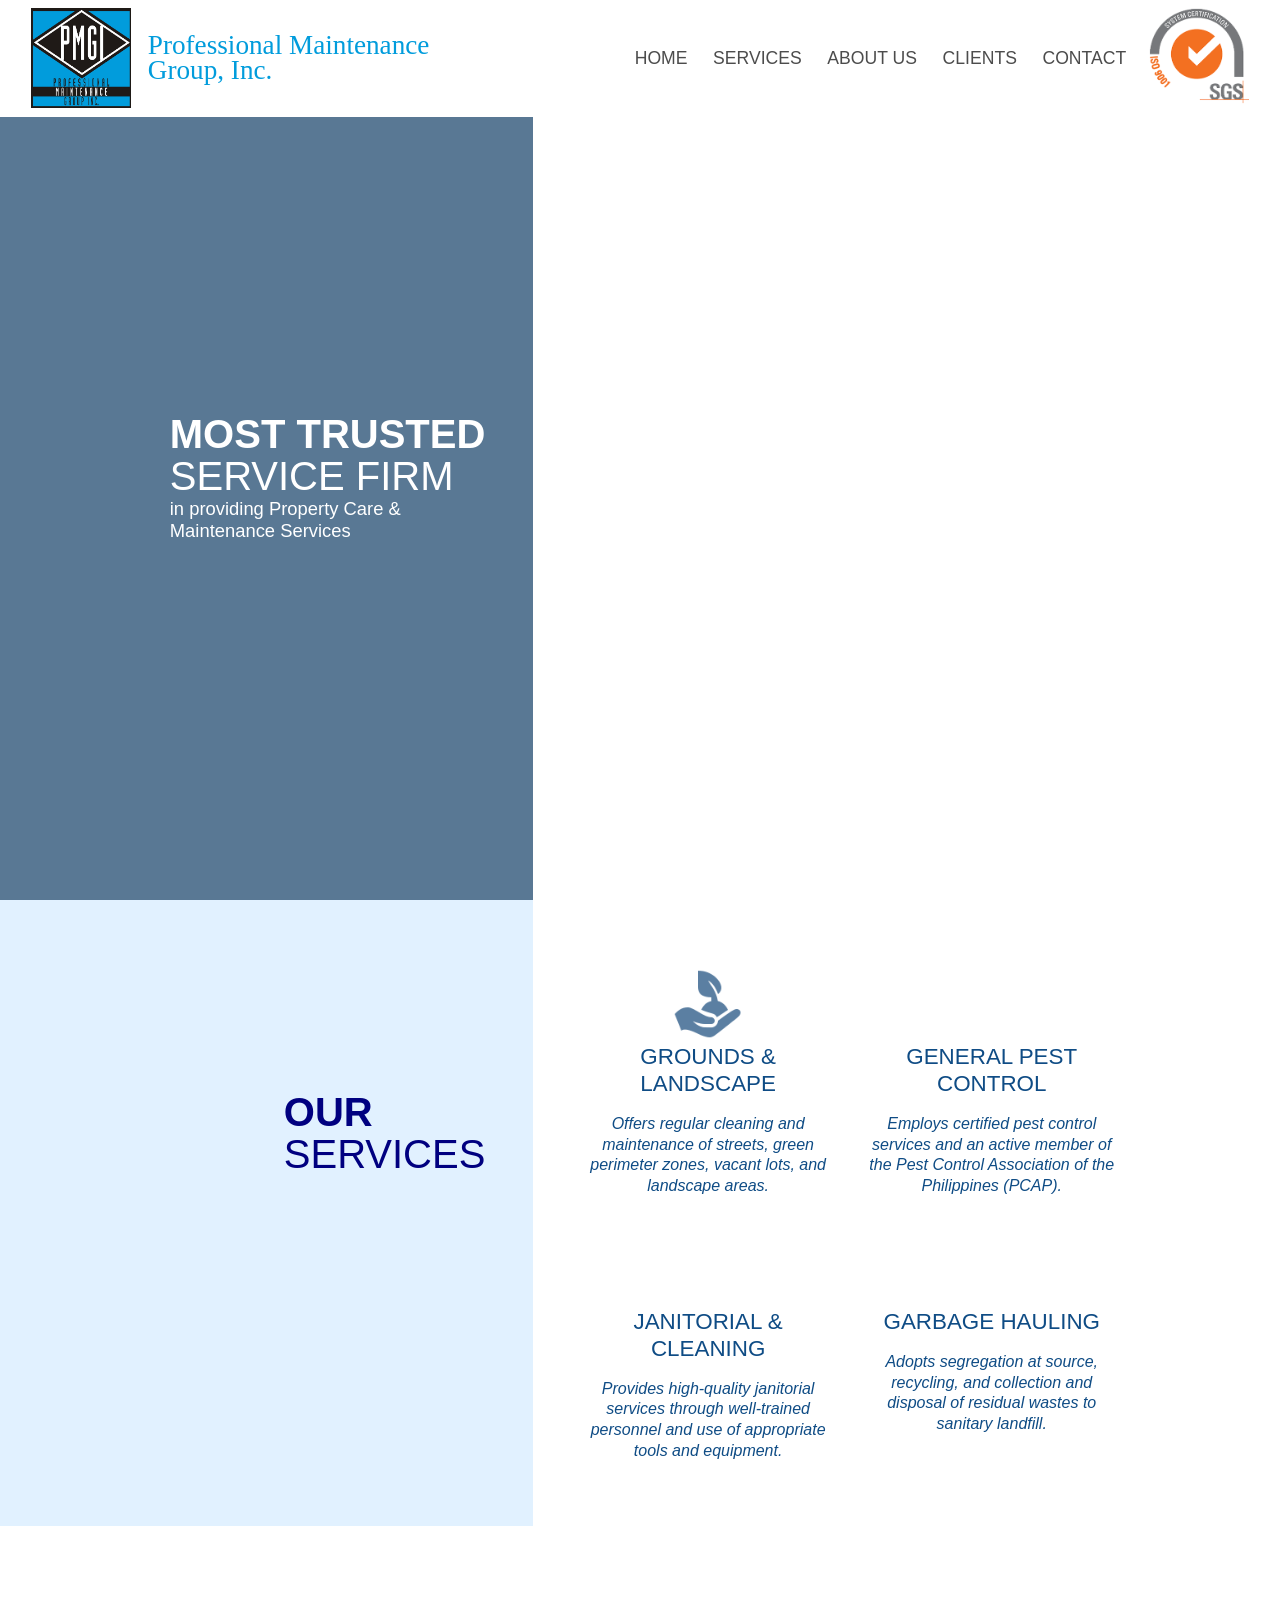
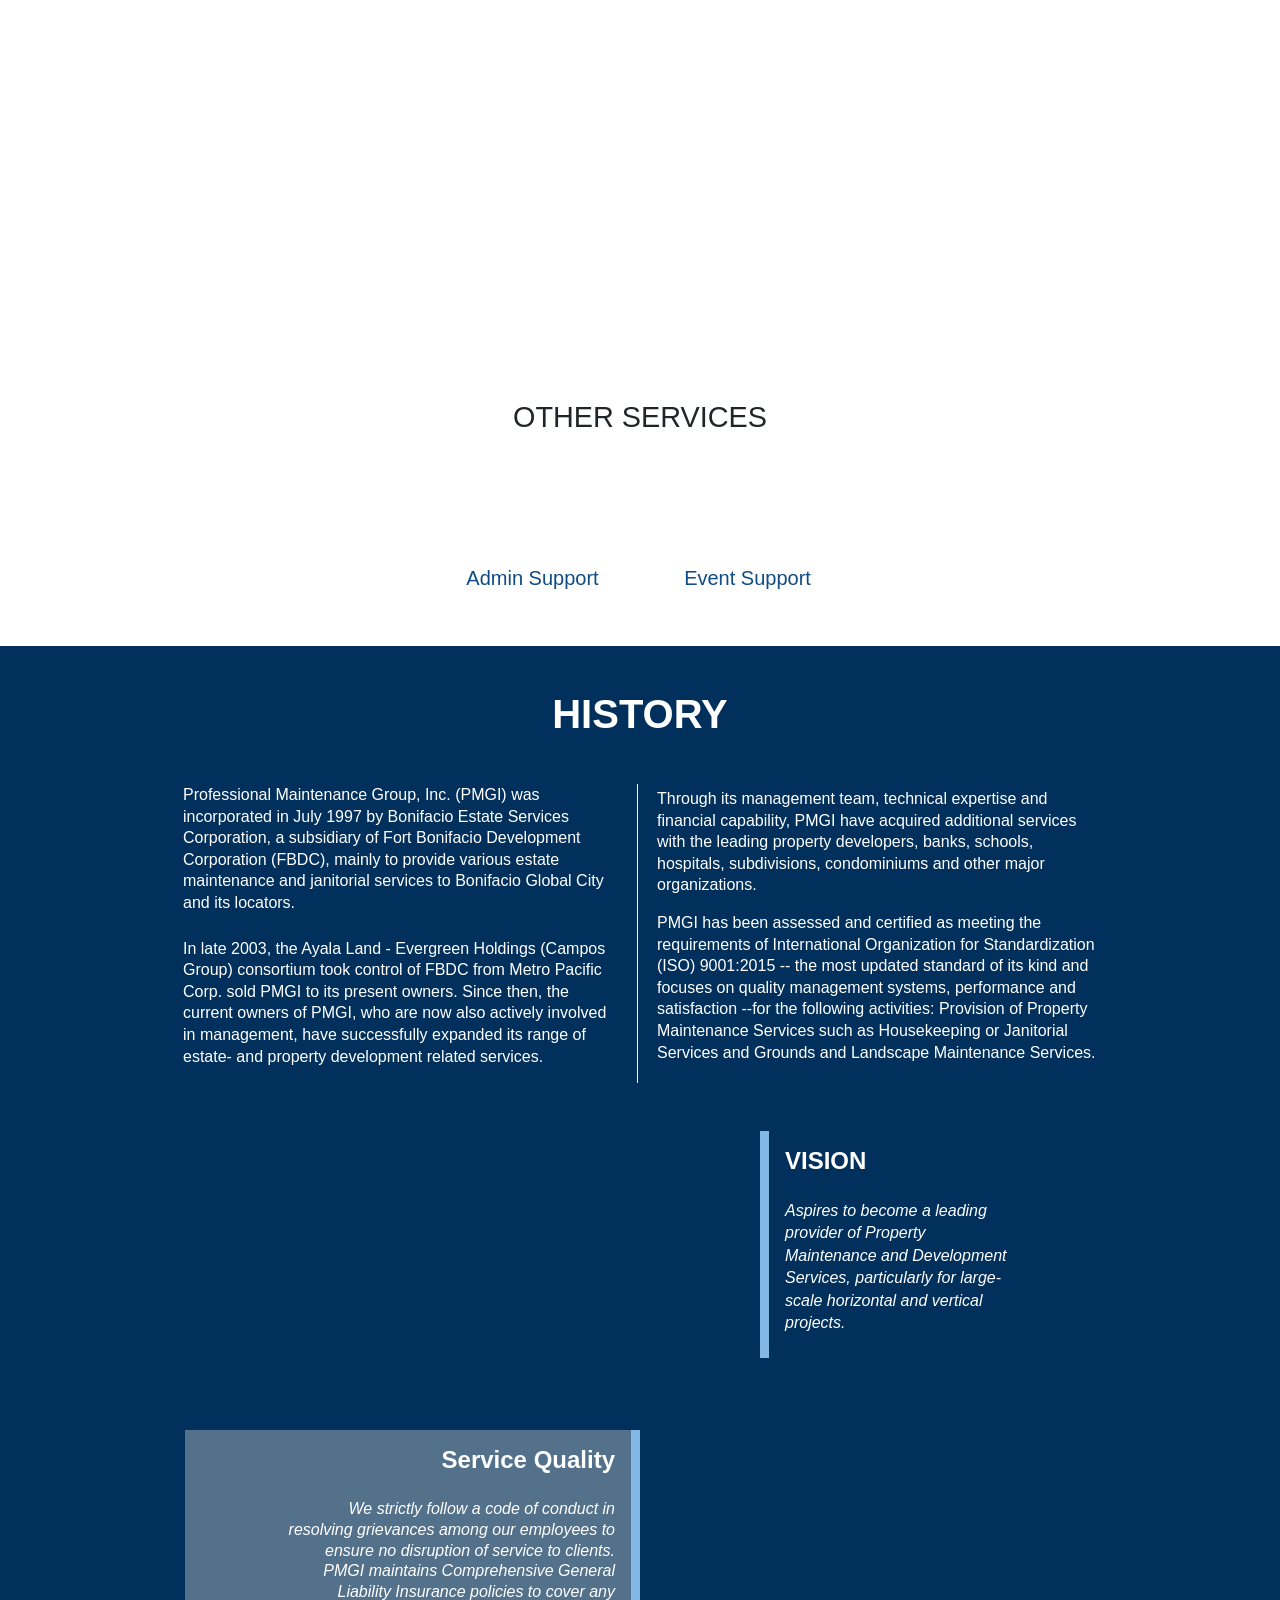
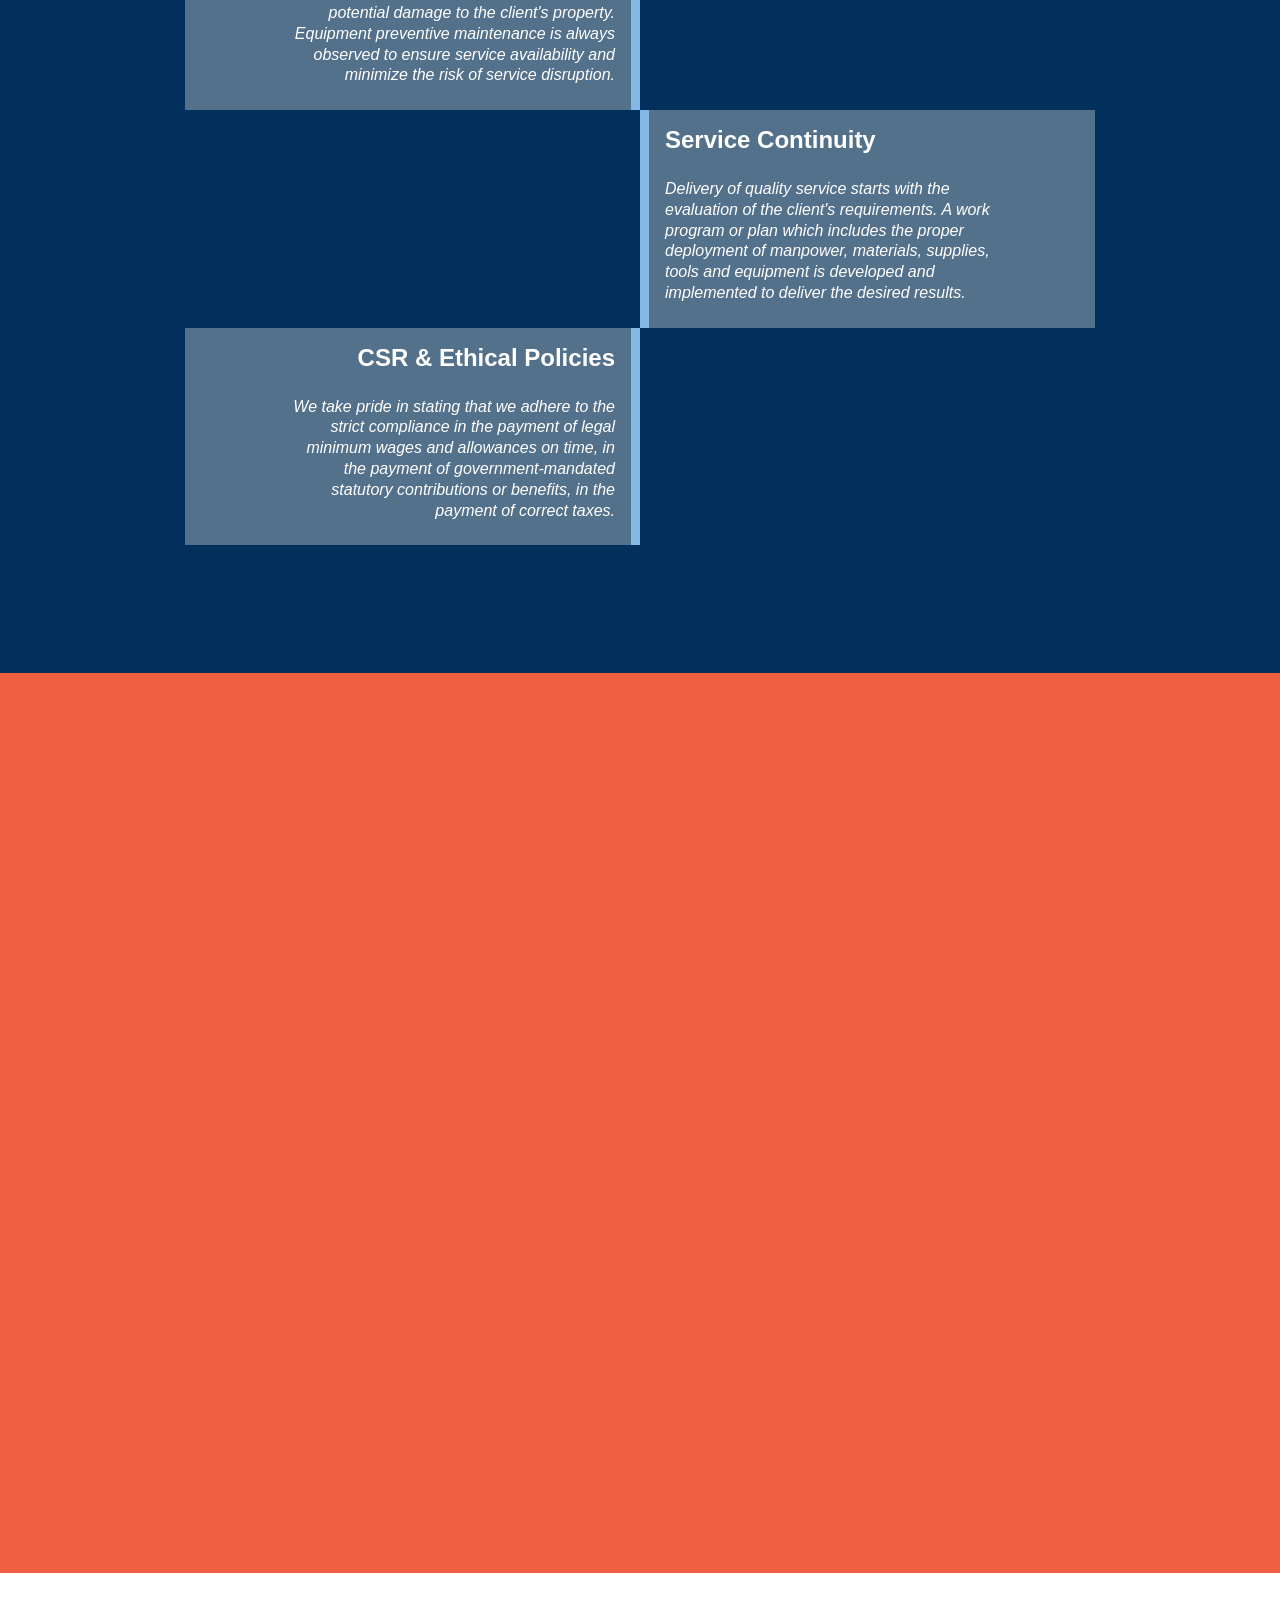
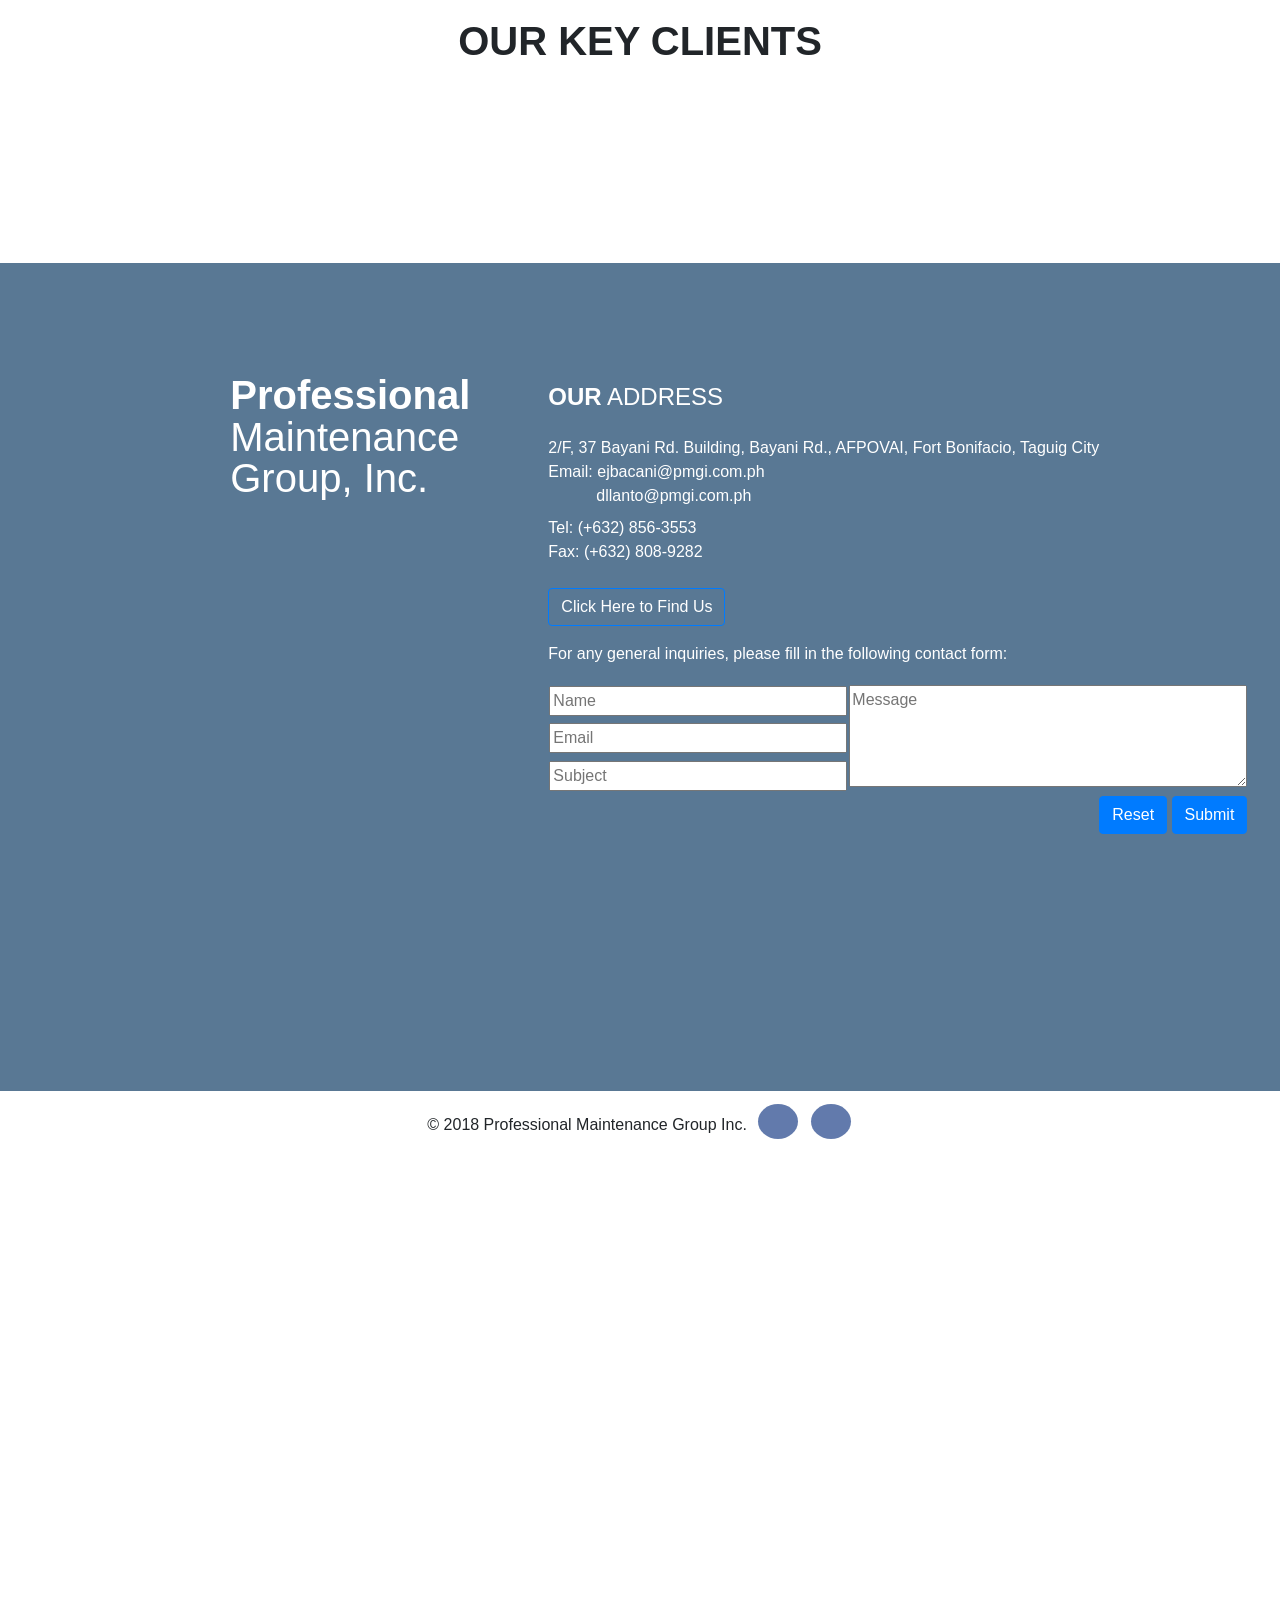
==== public_html/index.html @ 1cd4dd9e "updates" ====
<!DOCTYPE html>
<html lang="en">
<head>
	<meta charset="utf-8">
	<meta name="viewport" content="width=device-width, initial-scale=1, shrink-to-fit=no">
	<meta name="description" content="">
	<meta name="author" content="">
	<title>Professional Maintenance Group, Inc.</title>
	<link href="vendor/bootstrap/css/bootstrap.min.css" rel="stylesheet">
	<link rel="stylesheet" href="https://cdnjs.cloudflare.com/ajax/libs/font-awesome/4.7.0/css/font-awesome.min.css">
	<link href="css/creative.css" rel="stylesheet">
</head>
<body id="home">
	<nav id="mainNav" class="navbar navbar-expand-lg navbar-light fixed-top"> <!-- Navigation -->
		<div class="container">
			<a class="navbar-brand js-scroll-trigger p-0" href="#home">
				<img src="img/pmgi.png" alt="PMGI Logo here">
				<img src="img/sgslogos.png" alt="SGS Logo here" id="sgsPMGILogos">
				<span>Professional Maintenance<br>Group, Inc.</span>
			</a>
			<button class="navbar-toggler navbar-toggler-right" type="button" data-toggle="collapse" data-target="#navbarResponsive" aria-controls="navbarResponsive" aria-expanded="false" aria-label="Toggle navigation"><span class="navbar-toggler-icon"></span></button>
			<div class="collapse navbar-collapse navbar-right" id="navbarResponsive">
				<ul class="navbar-nav ml-auto text-center">
					<li class="nav-item"><a class="nav-link js-scroll-trigger" href="#home">Home</a></li>
					<li class="nav-item"><a class="nav-link js-scroll-trigger" href="#services">Services</a></li>
					<li class="nav-item"><a class="nav-link js-scroll-trigger" href="#about_us">About Us</a></li>
					<li class="nav-item"><a class="nav-link js-scroll-trigger" href="#clients">Clients</a></li>
					<li class="nav-item"><a class="nav-link js-scroll-trigger" href="#contact">Contact</a></li>
				</ul>
				<img src="img/sgslogos.png" alt="SGS Logo here" id="sgsLogo">
			</div>
		</div>
	</nav>

	<header class="masthead"> <!-- Landing Page -->
		<div class="masthead-bg col-lg-5 col-md-5 col-sm-5"></div>
		<div class="container h-100">
			<div class="row h-100">
				<div class="col-lg-5 col-md-5 col-sm-5 px-0 my-auto">
					<div class="masthead-content text-left text-white py-0">
						<div class="px-0 pr-md-5 pr-sm-3 float-right">
							<h1 class="my-0"><strong>MOST TRUSTED</strong></i></h1>
							<h1 class="my-0">SERVICE FIRM</h1>
							<h5 class="my-0">in providing Property Care &</h5>
							<h5 class="my-0">Maintenance Services</h5>
						</div>
					</div>
				</div>
				<div class="col-lg-7 col-md-7 col-sm-7"></div>
			</div>
		</div>
	</header>

	<section id="services" class="p-0">	<!-- Services -->
		<div class="container">
			<div class="row">
				<div class="serviceHeader col-lg-5 col-md-5 col-sm-5 col-xxs-12 px-0">
					<div class="serviceHead h-100 mt-5 pt-5">
						<h1 class="pr-5 mt-5 pt-5"><strong>Our</strong><br>Services</h1>
					</div>
				</div>
				<div class="col-lg-7 col-md-7 col-sm-7 col-xs-12 p-5">
					<div class="row">
						<div class="col-xxl-1 col-lg-5 col-md-6 col-sm-9 text-center">
							<div class="service-box my-3">
								<img class="img-fluid" src="img/services/tree-planting.png" alt="">
								<h5 class="mb-3">Grounds & Landscape</h5>
								<p class="my-0">Offers regular cleaning and maintenance of streets, green perimeter zones, vacant lots, and landscape areas.</p>
							</div>
						</div>
						<div class="col-xxl-1 col-lg-5 col-md-6 col-sm-9 text-center">
							<div class="service-box my-3">
								<img class="img-fluid" src="img/services/insecticide.png" alt="">
								<h5 class="mb-3">General Pest Control</h5>
								<p class="my-0">Employs certified pest control services and an active member of the Pest Control Association of the Philippines (PCAP).</p>
							</div>
						</div>
					</div>
					<div class="row">
						<div class="col-xxl-1 col-lg-5 col-md-6 col-sm-9 text-center">
							<div class="service-box my-3">
								<img class="img-fluid" src="img/services/housekeeping.png" alt="">
								<h5 class="mb-3">Janitorial &amp; Cleaning</h5>
								<p class="my-0">Provides high-quality janitorial services through well-trained personnel and use of appropriate tools and equipment.</p>
							</div>
						</div>
						<div class="col-xxl-1 col-lg-5 col-md-6 col-sm-9 text-center">
							<div class="service-box my-3">
								<img class="img-fluid" src="img/services/garbage-truck-filled.png" alt="">
								<h5 class="mb-3">Garbage Hauling</h5>
								<p class="my-0">Adopts segregation at source, recycling, and collection and disposal of residual wastes to sanitary landfill.</p>
							</div>
						</div>
					</div>
				</div>
			</div>
		</div>
	</section>

	<section id="other_service" class="p-0"> <!-- Carousel / Other Services -->
		<div class="row pt-0 m-0" id="services_slideshow"> <!-- Carousel -->
			<div class="content-carousel">
				<a href="#"><img src="img/services/carousel/Service_Car01.jpg" alt="Service 1"></a>
				<a href="#"><img src="img/services/carousel/Service_Car02.jpg" alt="Service 2"></a>
				<a href="#"><img src="img/services/carousel/Service_Car03.jpg" alt="Service 3"></a>
				<a href="#"><img src="img/services/carousel/Service_Car04.jpg" alt="Service 4"></a>
				<a href="#"><img src="img/services/carousel/Service_Car05.jpg" alt="Service 5"></a>
				<a href="#"><img src="img/services/carousel/Service_Car06.jpg" alt="Service 6"></a>
				<a href="#"><img src="img/services/carousel/Service_Car07.jpg" alt="Service 7"></a>
				<a href="#"><img src="img/services/carousel/Service_Car08.jpg" alt="Service 8"></a>
				<a href="#"><img src="img/services/carousel/Service_Car09.jpg" alt="Service 9"></a>
				<a href="#"><img src="img/services/carousel/Service_Car10.jpg" alt="Service 10"></a>
			</div>
		</div>
		<div class="container-fluid"> <!-- Other Services -->
			<div class="row px-0 my-3">
				<div class="section-subtitle py-1 col-lg-12 text-center">
					<h3 class="p-1 m-0">Other Services</h3>
				</div>
			</div>
			<div class="row pb-5" id="other_services">
				<div class="col-12">
					<div class="row">
 						<div class="mx-auto px-0" id="other_services_entries">
 							<div class="row">
								<div class="other-service-box col-6 px-0 text-center">
									<img class="img-fluid img-back" src="img/services/adminback.png" alt="Admin Support">
									<img class="img-fluid img-main" src="img/services/customer_hex.svg" alt="Admin Support">
									<h5 class="mt-2">Admin Support</h5>
	 							</div>
								<div class="other-service-box col-6 px-0 text-center">
									<img class="img-fluid img-back" src="img/services/eventback.png" alt="Event Support">
									<img class="img-fluid img-main" src="img/services/event_hex.svg" alt="Event Support">
									<h5 class="mt-2">Event Support</h5>
								</div>
 							</div>
						</div>
					</div>
				</div>
			</div>
		</div>
	</section>

	<section id="about_us" class="pt-5"> <!-- About Us -->
		<div class="container">
			<div class="history_head text-center mb-lg-5 mb-md-4">
				<h1><strong>HISTORY</strong></h1>
			</div>

			<div class="row justify-content-center align-items-center">  <!-- History -->
				<div id="about_history_left" class="col-xxl-3 col-mdx-5 pl-md-0 col-sm-12">
					<p>Professional Maintenance Group, Inc. (PMGI)  was incorporated in July 1997 by Bonifacio Estate Services Corporation, a subsidiary of Fort Bonifacio Development Corporation (FBDC), mainly to provide various estate maintenance and janitorial services to Bonifacio Global City and its locators.</p>
					<p class="pt-2">In late 2003, the Ayala Land - Evergreen Holdings (Campos Group) consortium took control of FBDC from Metro Pacific Corp. sold PMGI to its present owners. Since then, the current owners of PMGI, who are now also actively involved in management, have successfully expanded its range of estate- and property development related services.</p>
				</div>
				<div id="about_history_right" class="col-xxl-3 col-mdx-5 pr-md-0 col-sm-12 ml-md-1 ml-sm-0">
					<p>Through its management team, technical expertise and financial capability, PMGI have acquired additional services with the leading property developers, banks, schools, hospitals, subdivisions, condominiums and other major organizations.</p>
					<p>PMGI has been assessed and certified as meeting the requirements of International Organization for Standardization (ISO) 9001:2015 -- the most updated standard of its kind and focuses on quality management systems, performance and satisfaction --for the following activities: Provision of Property Maintenance Services such as Housekeeping or Janitorial Services and Grounds and Landscape Maintenance Services.</p>
				</div>
			</div>

			<div class="row justify-content-center align-items-center no-gutters my-5 mx-md-0 mx-sm-5">  <!-- Vision -->
				<div class="col-xxl-4 text-right">
					<img id="about_vision" class="img-fluid mb-md-3" src="img/history/vision.jpg" alt="PMGI Vision">
				</div>
				<div class="col-xxl-2a col-lg-2">
					<div class="vision-text text-center text-md-left">
						<h4 class="mb-2 py-md-3 py-sm-2"><b>VISION</b></h4>
						<p><i>Aspires to become a leading provider of Property Maintenance and Development Services, particularly for large-scale horizontal and vertical projects.</i></p><br>
					</div>
				</div>
			</div><br>

			<div class="row justify-content-center no-gutters mb-0 mx-md-0 mx-sm-5">  <!-- Service Quality -->
				<div class="col-xxl-3">
					<div class="about_text_bg text-center h-100 project">
						<div class="d-flex h-100">
							<div class="about_service w-100 my-auto text-center text-md-right">
								<h4 class="mb-2 py-md-3 py-sm-2"><b>Service Quality</b></h4>
								<p class="mb-0 ml-lg-5 pl-lg-5 ml-md-2 pl-md-2 mr-md-0 mx-sm-3">We strictly follow a code of conduct in resolving grievances among our employees to ensure no disruption of service to clients. PMGI maintains Comprehensive General Liability Insurance policies to cover any potential damage to the client's property. Equipment preventive maintenance is always observed to ensure service availability and minimize the risk of service disruption.</p><br>
							</div>
						</div>
					</div>
				</div>
				<div id="sq1" class="col-xxl-3">
					<img class="img-fluid" src="img/history/servicequality.jpg" alt="">
				</div>
			</div>

			<div class="row justify-content-center no-gutters mb-0 mx-md-0 mx-sm-5">  <!-- Business Continuity -->
				<div id="bc1" class="col-xxl-3">
					<img class="img-fluid" src="img/history/continuity3.jpg" alt="Business Continuity">
				</div>
				<div class="col-xxl-3">
					<div class="about_text_bg text-center h-100 project">
						<div class="d-flex h-100">
							<div class="about_business w-100 my-auto text-center text-md-left">
								<h4 class="mb-2 py-md-3 py-sm-2"><b>Service Continuity</b></h4>
								<p class="mb-0 mr-lg-5 pr-lg-5 mr-md-2 pr-md-2 ml-md-0 mx-sm-3">Delivery of quality service starts with the evaluation of the client's requirements. A work program or plan which includes the proper deployment of manpower, materials, supplies, tools and equipment is developed and implemented to deliver the desired results.</p><br>
							</div>
						</div>
					</div>
				</div>
				<div id="bc2" class="col-xxl-3 mb-sm-3">
					<img class="img-fluid" src="img/history/continuity3.jpg" alt="Business Continuity">
				</div>
			</div>

			<div class="row justify-content-center no-gutters mb-0 mx-md-0 mx-sm-5">  <!-- CSR and Ethical Policies -->
				<div class="col-xxl-3">
					<div class="about_text_bg text-center h-100 project">
						<div class="d-flex h-100">
							<div class="about_service w-100 my-auto text-center text-md-right">
								<h4 class="mb-2 py-md-3 py-sm-2"><b>CSR & Ethical Policies</b></h4>
								<p class="mb-0 ml-lg-5 pl-lg-5 ml-md-2 pl-md-2 mr-md-0 mx-sm-3">We take pride in stating that we adhere to the strict compliance in the payment of legal minimum wages and allowances on time, in the payment of government-mandated statutory contributions or benefits, in the payment of correct taxes.</p><br>
							</div>
						</div>
					</div>
				</div>
				<div class="col-xxl-3">
					<img class="img-fluid" src="img/history/csr.jpg" alt="">
				</div>
			</div>
		</div>
	</section>

	<section id="about_us_image" class="bg-primary"> <!-- Fixed Work Image -->
		<div class="container">
			<div class="row">
				<div class="col-12 mx-auto text-center">
				</div>
			</div>
		</div>
	</section>

	<section id="clients" class="bg-white pt-5"> <!-- Client Logos -->
		<div class="container">
			<div class="client-head text-center mb-5">
				<h1><strong>OUR KEY CLIENTS</strong></h1>
			</div>
			<div class="row">
				<div class="col-12 mx-auto text-center">
					<img src="img/clients.jpg" alt="Key Clients">
				</div>
			</div>
		</div>
	</section>

	<section id="contact"> <!-- Contact Us / Message -->
		<div class="contact-bg"></div>
		<div class="container h-100">
			<div class="row h-100">
				<div class="contact-title col-lg-5 col-md-5 col-sm-5 col-xxs-1 mt-lg-5 pt-lg-5 mt-md-3 pt-md-3">
					<h1 class="mt-md-3 mt-sm-5 pr-sm-5 mb-0 text-white"><strong>Professional</strong><br>Maintenance <br>Group, Inc.</h1>
				</div>
				<div class="col-lg-7 col-md-7 col-sm-7 mt-lg-5 pt-lg-5 mt-md-3 pt-md-3">
					<div class="contact-address mt-md-3 mt-sm-5 pt-2">
						<h4 class="mb-md-4 mb-sm-2 text-white"><b>OUR</b> ADDRESS</h4>
						<p class="mb-0 text-white">2/F, 37 Bayani Rd. Building, Bayani Rd., AFPOVAI, Fort Bonifacio, Taguig City</p>
						<p class="mb-0 text-white">Email: ejbacani@pmgi.com.ph</p>
						<p class="mb-2 ml-5 text-white">dllanto@pmgi.com.ph</p>
						<p class="mb-0 text-white">Tel:&nbsp;(+632)&nbsp;856-3553</p>
						<p class="mb-4 text-white">Fax:&nbsp;(+632)&nbsp;808-9282</p>
						<button type="button" class="btn btn-outline-primary text-white" data-toggle="modal" data-backdrop="static" data-target="#popMap" data-keyboard="false">Click Here to Find Us</button>
						<p class="mt-3 text-white">For any general inquiries, please fill in the following contact form:</p>
						<form action="mailto:ejbacani@pmgi.com.ph" action="post" enctype="text/plain">
						<table>
							<tr>
								<td style="width: 300px;">
									<input class="w-100" type="text" name="inqName" placeholder="Name" autocomplete="off">
								</td>
								<td rowspan="3" style="width:400px;padding-top:3px;">
									<textarea class="w-100" name="inqMessage" placeholder="Message" rows="4"></textarea>
								</td>
							</tr>
							<tr><td style="width: 300px;"><input class="w-100" type="email" name="inqEmail" placeholder="Email" autocomplete="off"></td></tr>
							<tr><td style="width: 300px;"><input class="w-100" type="text" name="inqSubject" placeholder="Subject" autocomplete="off"></td></tr>
							<tr>
								<td style="width: 300px;text-align: right;" colspan="2">
									<button class="btn btn-primary" type="reset" name="inqSubmit" value="reset">Reset</button>
									<button class="btn btn-primary" type="submit" name="inqSubmit" value="submit">Submit</button>
								</td>
							</tr>
						</table>
						</form>
					</div>
				</div>
			</div>
		</div>
	</section>

	<footer class="text-center">
		<p class="mt-2">&copy;&nbsp;2018 Professional Maintenance Group Inc.&nbsp;&nbsp;<a class="fa fa-facebook" href="https://www.facebook.com/ProfessionalMaintenanceGroupInc/" target="_blank"></a>&nbsp;&nbsp;<a class="fa fa-instagram" href="https://www.instagram.com/pmgi_ph/" target="_blank"></a></p>
	</footer>

	<div class="modal fade" id="popMap" tabindex="-1" role="dialog">
		<div class="modal-dialog modal-dialog-centered">
			<div class="modal-content w-100 h-100">
				<div class="modal-header">
					<h4 class="modal-title">Location Map</h4>
				</div>
				<div class="modal-body p-0">
					<div id="location_map">
						<img src="img/maplocation.png" alt="Location Map">
					</div>
				</div>
				<div class="modal-footer">
					<button type="button" class="btn btn-primary btn-sm" data-dismiss="modal">Close</button>
				</div>
			</div>
		</div>
	</div>

	<script src="vendor/jquery/jquery.min.js"></script>
	<script src="vendor/bootstrap/js/bootstrap.bundle.min.js"></script>
	<script src="vendor/jquery-easing/jquery.easing.min.js"></script>
	<script src="vendor/scrollreveal/scrollreveal.min.js"></script>
	<script src="vendor/magnific-popup/jquery.magnific-popup.min.js"></script>
	<script src="js/jquery.waterwheelCarousel.js"></script>
	<script src="js/creative.js"></script>
  </body>
</html>
---- public_html/css/creative.css ----
body,
html {
	max-width: 100%;
	height: 100vh;
}

body {
	font-family: 'Open Sans', 'Helvetica Neue', Arial, sans-serif;
}

hr {
	max-width: 50px;
	border-width: 3px;
	border-color: #F05F40;
}

hr.light {
	border-color: #fff;
}

.bg-primary {
	background-color: #F05F40 !important;
}

.bg-dark {
	background-color: #212529 !important;
}

.text-faded {
	color: rgba(255, 255, 255, 0.7);
}

section {
	padding: 8rem 0;
}

.fa {
	padding: 5px;
	font-size: 25px;
	width: 40px;
	text-align: center;
	text-decoration: none;
	margin: 5px 2px;
	border-radius: 50%;
	background: #3B5998;
	color: white;
	opacity: 0.8;
	transition: 0.3s;
}

.fa:hover {
	text-decoration: none;
	color: white;
	opacity: 1;
}

.section-heading {
	margin-top: 0;
}

::-moz-selection {
	color: #fff;
	background: #212529;
	text-shadow: none;
}

::selection {
	color: #fff;
	background: #212529;
	text-shadow: none;
}

img::-moz-selection {
	color: #fff;
	background: transparent;
}

img::selection {
	color: #fff;
	background: transparent;
}

img::-moz-selection {
	color: #fff;
	background: transparent;
}

.container {
	max-width:100% !important;
}

#mainNav {
	border-bottom: 1px solid #019cdc;
	background-color: rgba(255, 255, 255, 1);
	font-family: 'Helvetica Neue', Arial, 'Open Sans', sans-serif;
	-webkit-transition: all 0.2s;
	transition: all 0.2s;
}

#mainNav .navbar-brand {
	font-weight: normal;
	font-family: 'Times New Roman', serif;
	color: #019cdc;
}

#mainNav .navbar-brand span {
	vertical-align: middle;
	line-height: 25px;
	display: inline-block;
}

#mainNav .navbar-nav > li.nav-item > a.nav-link,
#mainNav .navbar-nav > li.nav-item > a.nav-link:focus {
	font-size: .9rem;
	text-transform: uppercase;
	color: #212529;
}

#mainNav .navbar-brand:focus, #mainNav .navbar-brand:hover, 
#mainNav .navbar-nav > li.nav-item > a.nav-link:hover,
#mainNav .navbar-nav > li.nav-item > a.nav-link:focus:hover {
	color: #0368ff;
}

#mainNav .navbar-nav > li.nav-item > a.nav-link.active,
#mainNav .navbar-nav > li.nav-item > a.nav-link:focus.active {
	color: #0368ff !important;
	background-color: transparent;
}

#mainNav .navbar-nav > li.nav-item > a.nav-link.active:hover,
#mainNav .navbar-nav > li.nav-item > a.nav-link:focus.active:hover {
	background-color: transparent;
}

header.masthead {
	height: 100vh;
	padding-top: 0;
	padding-bottom: 0;
	padding-top: 10rem;
	padding-bottom: calc(10rem - 56px);
	background-image: url("../img/header.jpg");
	background-position: center center;
	background-size: cover;
}

header.masthead hr {
	margin-top: 30px;
	margin-bottom: 30px;
}

header.masthead h1 {
	font-size: 2rem;
}

header.masthead p {
	font-weight: 300;
}

header.masthead .masthead-bg {
	position: absolute;
	bottom: 0;
	right: 0;
	left: 0;
	width: 100%;
	background-color: rgba(0, 48, 91, 0.65);
}

.content {
	position: absolute;
	margin: auto;
	width: 250px;
	left: 300px;
	perspective: 1000px;
	padding-top: 50px;
}

#services h5 {
	text-transform: uppercase;
	font-family: Helvetica, Arial, sans-serif;
}

#services p {
	font-family: Arial, sans-serif;
	font-style: italic;
}

.serviceHeader {
	background-color: rgba(104, 184, 255, 0.2);
}

.serviceHead {
	color: Navy;
	text-transform: uppercase;
}

.content-carousel {
	width: 100vw;
	height: 450px;
	clear: both;
	overflow: hidden;
	background: #FFF;
}

.section-title {
	background-color: rgba(166, 206, 255, 0.4);
}

.service-box, .other-service-box h5 {
	color: #0f4c85;
}

.service-box:hover {
	background: rgba(104, 184, 255, 0.2);
	transform: scale(1.1);
	border-radius: 5px;
	transition: background 0.1s, transform 0.3s ease-in;
}

.other-service-box .img-back {
	position: absolute;
	left: 0;
	top: 0;
	visibility: hidden;
	opacity: 0;
	-webkit-transition: visibility 0s, opacity 0.5s ease-in-out;
	transition: visibility 0s, opacity 0.5s ease-in-out;
}

.other-service-box .img-main {
	position: relative;
	color: #0f4c85;
	visibility: visible;
	opacity: 1;
	-webkit-transition: visibility 0s, opacity 0.5s ease-in-out;
	transition: visibility 0s, opacity 0.5s ease-in-out;
}

.other-service-box:hover {
	border: 2px solid #0f4c85;
	border-radius: 5px;
}

.other-service-box:hover .img-back {
	visibility: visible;
	opacity: 1;
}

.other-service-box:hover .img-main {
	visibility: hidden;
	opacity: 0;
}

.other-service-box:hover h5 {
	position: relative;
	color: White;
	text-shadow: -1px -1px 0 #000, 1px -1px 0 #000, -1px 1px 0 #000, 1px 1px 0 #000;
	top: -30px;
}

#about_us {
	background-color: rgba(0, 48, 91, 1);
	color: #fff;
}

#about_history_left {
	border-right: 1px solid #fff;
}

.about_text_bg {
	background-color: rgba(211, 211, 211, 0.4)
}

#about_us_image {
	background: url("../img/history/centerisland.jpg") no-repeat center center fixed;
	display: table;
	height: 100%;
	width: 100%;
	position: relative;
	background-size: cover;
}

#contact {
	background-image: url("../img/contact1back.png");
	background-position: center center;
	background-size: cover;
	height: calc(100vh - 72px);
	min-height: 550px;
	padding: 0;
	position: relative;
}

.contact-bg {
	position: absolute;
	top: 0;
	bottom: 0;
	right: 0;
	left: 0;
	height: calc(100vh - 72px);
	min-height: 550px;
	background-color: rgba(0, 48, 91, 0.65);
}

.modal-dialog {
	max-width: calc(100vw - 10%);
	max-height: calc(100vh - 40%);
}

.modal-header, .modal-footer {
	padding: 5px 16px;
}

.modal-body {
	max-height: calc(100% - 140px);
}

#location_map img {
	width: 100%;
	min-height: 100%;
}

.text-primary {
	color: #F05F40 !important;
}

.about_service p, .about_business p {
	font-style: italic;
}

#bc2 {
	display: none;
}

@media (max-width: 575px) {
	#mainNav .navbar-brand {
		font-size: 1.1rem;
	} 
	.serviceHead h1, header.masthead .masthead-content h1,
	.history_head h1, #clients h1, .contact-title h1 {
		font-size: 1.4rem;
	}
	.section-subtitle h3 {
		font-size: 1.2rem;
	}
	.serviceHead h1 {
		padding: 20px !important;
		margin: 0 auto !important;
		text-align: center;
	}
	#mainNav .navbar-brand span {
		line-height: 19px;
	}
	header.masthead .masthead-content h5 {
		font-size: 0.9rem;
	}
	header.masthead .masthead-bg {
		top: 77px;
		height: calc(100vh - 77px);
	}
	#mainNav .navbar-brand img {
		width: 60px;
		height: 60px;
	}
	#clients img {
		width: 95%;
	}
	#sgsPMGILogos {
		display: inline;
	}
	#sgsLogo {
		display: none;
	}
	.navbar-toggler {
		line-height: 0.8;
		font-size: 0.9rem;
		padding: 0.25rem 0.40rem;
	}
	.col-sm-5 {
		flex: 0 0 65%;
		max-width: 65%;
	}
	.col-xxs-1 {
		flex: 0 0 100%;
		max-width: 100%;
		height: 50px;
	}
	.col-xxs-12 {
		flex: 0 0 100%;
		max-width: 100%;
	}
	.pr-sm-3 {
		padding-right: 1.2rem !important;
	}
	.serviceHead {
		padding: 0 !important;
		margin: 0 !important;
	}
	.service-box {
		flex: 0 0 65%;
		max-width: 65%;
		margin: 15px auto !important;
	}
	.service-box img {
		width: 35%;
	}
	.service-box h5 {
		font-size: 1rem;
	}
	.service-box p {
		font-size: 0.8rem;
	}
	.content-carousel {
		height: 200px;
		margin: 10px;
	}
	.content-carousel img {
		width: 250px;
		height: 150px;
	}
	.other-service-box .img-main {
		height: 60px;
		width: 60px;
	}
	.other-service-box .img-back {
		height: 93px;
		width: 190px;
	}
	.other-service-box h5 {
		font-size: 0.9rem;
	}
	#other_services_entries {
		min-width: 350px;
	}
	.history_head h1 {
		margin-bottom: 2rem;
	}
	.vision-text {
		border: 1px solid rgba(131, 183, 230, 1);
	}
	.about_business h4,
	.vision-text h4, .about_service h4 {
		font-size: 1.1rem;
		padding: 0.5rem;
		background: #019cdc;
	}
	.about_business p,
	.about_service p,
	.vision-text p {
		margin: 0 30px;
		font-size: 0.9rem;
		line-height: 18px;
	}
	#about_history_left p, #about_history_right p{
		font-size: 0.85rem;
	}
	#sq1 img {
		margin-bottom: 1rem;
	}
	#bc2 {
		display: block;
		margin-bottom: 1rem;
	}
	#bc1 {
		display: none;
	}
	.contact-title h1 {
		padding-top: 2rem;
		text-align: center;
	}
	.contact-address h4 {
		font-size: 1.1rem;
		margin-top: 4rem;
	}
	.contact-address p {
		font-size: 0.9rem;
		line-height: 1.1rem;
	}
	.contact-address input,
	.contact-address textarea {
		font-size: 0.8rem;
		padding: 2px;
	}
	.contact-address button {
		padding: .25rem .5rem;
		font-size: .875rem;
		line-height: 1.5;
		border-radius: .2rem;
	}
	footer p {
		font-size: 0.8rem;
		margin-bottom: 0.5rem;
	}
	.fa {
		font-size: 0.8rem;
		width: 1.5rem;
	}
}

@media (min-width: 576px) {
	#mainNav .navbar-brand, .serviceHead h1, .client-head h1,
	#about_us h1, header.masthead .masthead-content h1, .contact-title h1 {
		font-size: 1.6rem;
	}
	#mainNav .navbar-brand img {
		width: 90px;
		height: 80px;
	}
	header.masthead .masthead-bg {
		top: 97px;
		height: calc(100vh - 97px);
	}
	header.masthead .masthead-content h5 {
		font-size: 0.9rem;
	}
	.service-box h5 {
		font-size: 1.1rem;
	}
	.service-box p {
		font-size: 0.9rem;
		line-height: 1.1rem;
	}
	.section-subtitle h3 {
		font-size: 1.2em;
	}
	.serviceHead h1, .contact-title h1 {
		float: right;
	}
	.service-box img {
		height: 80px;
	}
	.other-service-box .img-main {
		height: 70px;
		width: 70px;
	}
	.other-service-box .img-back {
		height: 115px;
		width: 215px;
	}
	.other-service-box h5 {
		font-size: 0.9rem;
	}
	.content-carousel img {
		width: 350px;
		height: 250px;
	}
	#other_services_entries {
		min-width: 400px;
	}
	.history_head h1 {
		margin-bottom: 3rem;
	}
	.vision-text {
		border: 1px solid rgba(131, 183, 230, 1);
	}
	.vision-text p {
		margin: 0 40px;
		font-size: 1rem;
		line-height: 1.4rem;
	}
	.vision-text h4, .about_service h4,
	.about_business h4 {
		font-size: 1.2rem;
		background: #019cdc;
	}
	.about_service p,
	.about_business p {
		line-height: 1.3rem;
	}
	#bc2 {
		display: block;
	}
	#bc1 {
		display: none;
	}
/*	.contact-title h1 {
		padding-top: 2rem;
		text-align: center;
	}*/
}

@media (min-width: 768px) {
	#mainNav .navbar-brand{
		font-size: 1.7rem;
	}
	#mainNav .navbar-brand img {
		width: 90px;
		height: 80px;
	}
	#sgsPMGILogos {
		display: inline;
	}
	#sgsLogo {
		display: none;
	}
	header.masthead .masthead-bg {
		top: 97px;
		height: calc(100vh - 97px);
	}
	header.masthead .masthead-content h1, 
	.serviceHead h1, #about_us h1, #clients h1 {
		font-size: 1.9rem;
	}
	.contact-title h1 {
		font-size: 1.9rem;
		text-align: left;
		padding-top: 0;
	}
	header.masthead .masthead-content h5 {
		font-size: 1.15rem;
	}
	#services p {
		font-size: 14px;
		line-height: 1.2em;
	}
	#services h5 {
		font-size: 1.1em;
		line-height: 1.2em;
	}
	.section-subtitle h3 {
		font-size: 1.4em;
	}
	.other-service-box .img-main {
		height: 80px;
		width: 80px;
	}
	.other-service-box .img-back {
		height: 115px;
		width: 215px;
	}
	.other-service-box h5 {
		font-size: 1.1rem;
	}
	.col-xxl-4 {
		flex: 0 0 450px;
		max-width: 450px;
	}
	.col-xxl-2a {
		flex: 0 0 200px;
		max-width: 200px;
	}
	#mainNav {
		border-color: transparent;
	}
	#mainNav .navbar-brand:focus, #mainNav .navbar-brand:hover {
		color: #0368ff;
	}
	#mainNav .navbar-nav > li.nav-item > a.nav-link {
		padding: 0.5rem 0.8rem;
	}
	#mainNav .navbar-nav > li.nav-item > a.nav-link,
	#mainNav .navbar-nav > li.nav-item > a.nav-link:focus {
		color: rgba(0, 0, 0, 0.7);
	}
	#mainNav .navbar-nav > li.nav-item > a.nav-link:hover,
	#mainNav .navbar-nav > li.nav-item > a.nav-link:focus:hover {
		color: #0368ff;
	}
	#mainNav.navbar-shrink {
		border-bottom: 1px solid #019cdc;
		background-color: #fff;
	}
	#mainNav.navbar-shrink .navbar-nav > li.nav-item > a.nav-link,
	#mainNav.navbar-shrink .navbar-nav > li.nav-item > a.nav-link:focus {
		color: #212529;
	}
	#mainNav.navbar-shrink .navbar-nav > li.nav-item > a.nav-link:hover,
	#mainNav.navbar-shrink .navbar-nav > li.nav-item > a.nav-link:focus:hover {
		color: #0368ff;
	}
	.col-mdx-5 {
		flex: 0 0 45%;
		max-width: 45%;
	}
	.vision-text {
		padding: 0 0 0 1rem;
		border-left: 0.6rem solid rgba(131, 183, 230, 1);
		border-top: none;
		border-bottom: none;
		border-right: none;
	}
	.vision-text h4, .about_service h4,
	.about_business h4 {
		font-size: 1.5rem;
	}
	.vision-text p {
		margin: 0;
	}
	.col-xxl-3 {
		flex: 0 0 360px;
		max-width: 360px;
	}

	.vision-text h4, .about_service h4,
	.about_business h4 {
		background: transparent;
	}
	/*look at this*/
	.about_service {
		padding-right: 1rem;
		border-right: .6rem solid rgba(131, 183, 230, 1);
	}

	.about_business {
		padding-left: 1rem;
		border-left: .6rem solid rgba(131, 183, 230, 1);
	}

	.about_service p, .about_business p {
		font-size: 14px;
	}
	#about_history_left p, #about_history_right p {
		font-size: 0.9rem;
		line-height: 1.2rem;
	}
	#bc2 {
		display: none;
	}
	#bc1 {
		display: block;
	}
}

@media (min-width: 992px) {
	#mainNav .navbar-brand img, #navbarResponsive img {
		width: 110px;
		height: 100px;
	}
	#mainNav .navbar-brand img {
		padding-right: 10px; 
	}
	#navbarResponsive img {
		padding-left: 10px; 
	}
	#sgsPMGILogos {
		display: none;
	}
	#sgsLogo {
		display: inline;
	}
	header.masthead .masthead-bg {
		top: 117px;
		height: calc(100vh - 117px);
	}
	header.masthead .masthead-content h1, .contact-title h1, 
	#services .serviceHead h1, #about_us h1, #clients h1 {
		font-size: 2rem;
	}
	#services p {
		font-size: 16px;
		line-height: 1.3em;
	}
	#services h5 {
		font-size: 1.4em;
		line-height: 1.2em;
	}
	.col-xxl-3 {
		flex: 0 0 455px;
		max-width: 455px;
	}
	.col-xxl-4 {
		flex: 0 0 500px;
		max-width: 500px;
	}
	.section-subtitle h3 {
		text-transform: uppercase;
		font-size: 1.8em;
	}
	.other-service-box .img-main {
		height: 100px;
		width: 100px;
	}
	.other-service-box h5 {
		font-size: 1.25rem;
	}
	.content-carousel img {
		width: 500px;
		height: 350px;
	}
	.about_service p, .about_business p {
		font-size: 1rem;
	}
	#about_history_left p, #about_history_right p{
		font-size: 1rem;
		line-height: 1.35rem;
	}
}

@media (min-width: 1200px) {
	#mainNav .navbar-nav > li.nav-item > a.nav-link,
	#mainNav .navbar-nav > li.nav-item > a.nav-link:focus {
		font-size: 1.1rem;
	}

	header.masthead .masthead-content h1, .contact-title h1, 
	#services .serviceHead h1, #about_us h1, #clients h1 {
		font-size: 2.5rem;
		line-height: 2.6rem;
	}

	.col-xxl-2 {
		flex: 0 0 25%;
		max-width: 25%;
	}
	.col-xxl-2a {
		flex: 0 0 260px;
		max-width: 260px;
	}
}

@media (min-width: 1300px) {
	.col-xxl-1 {
		flex: 0 0 300px;
		max-width: 300px;
	}
	.col-xxl-2 {
		flex: 0 0 16.67%;
		max-width: 16.67%;
	}
	.col-xxl-3 {
		flex: 0 0 475px;
		max-width: 475px;
	}
	.col-xxl-4 {
		flex: 0 0 600px;
		max-width: 600px;
	}
}
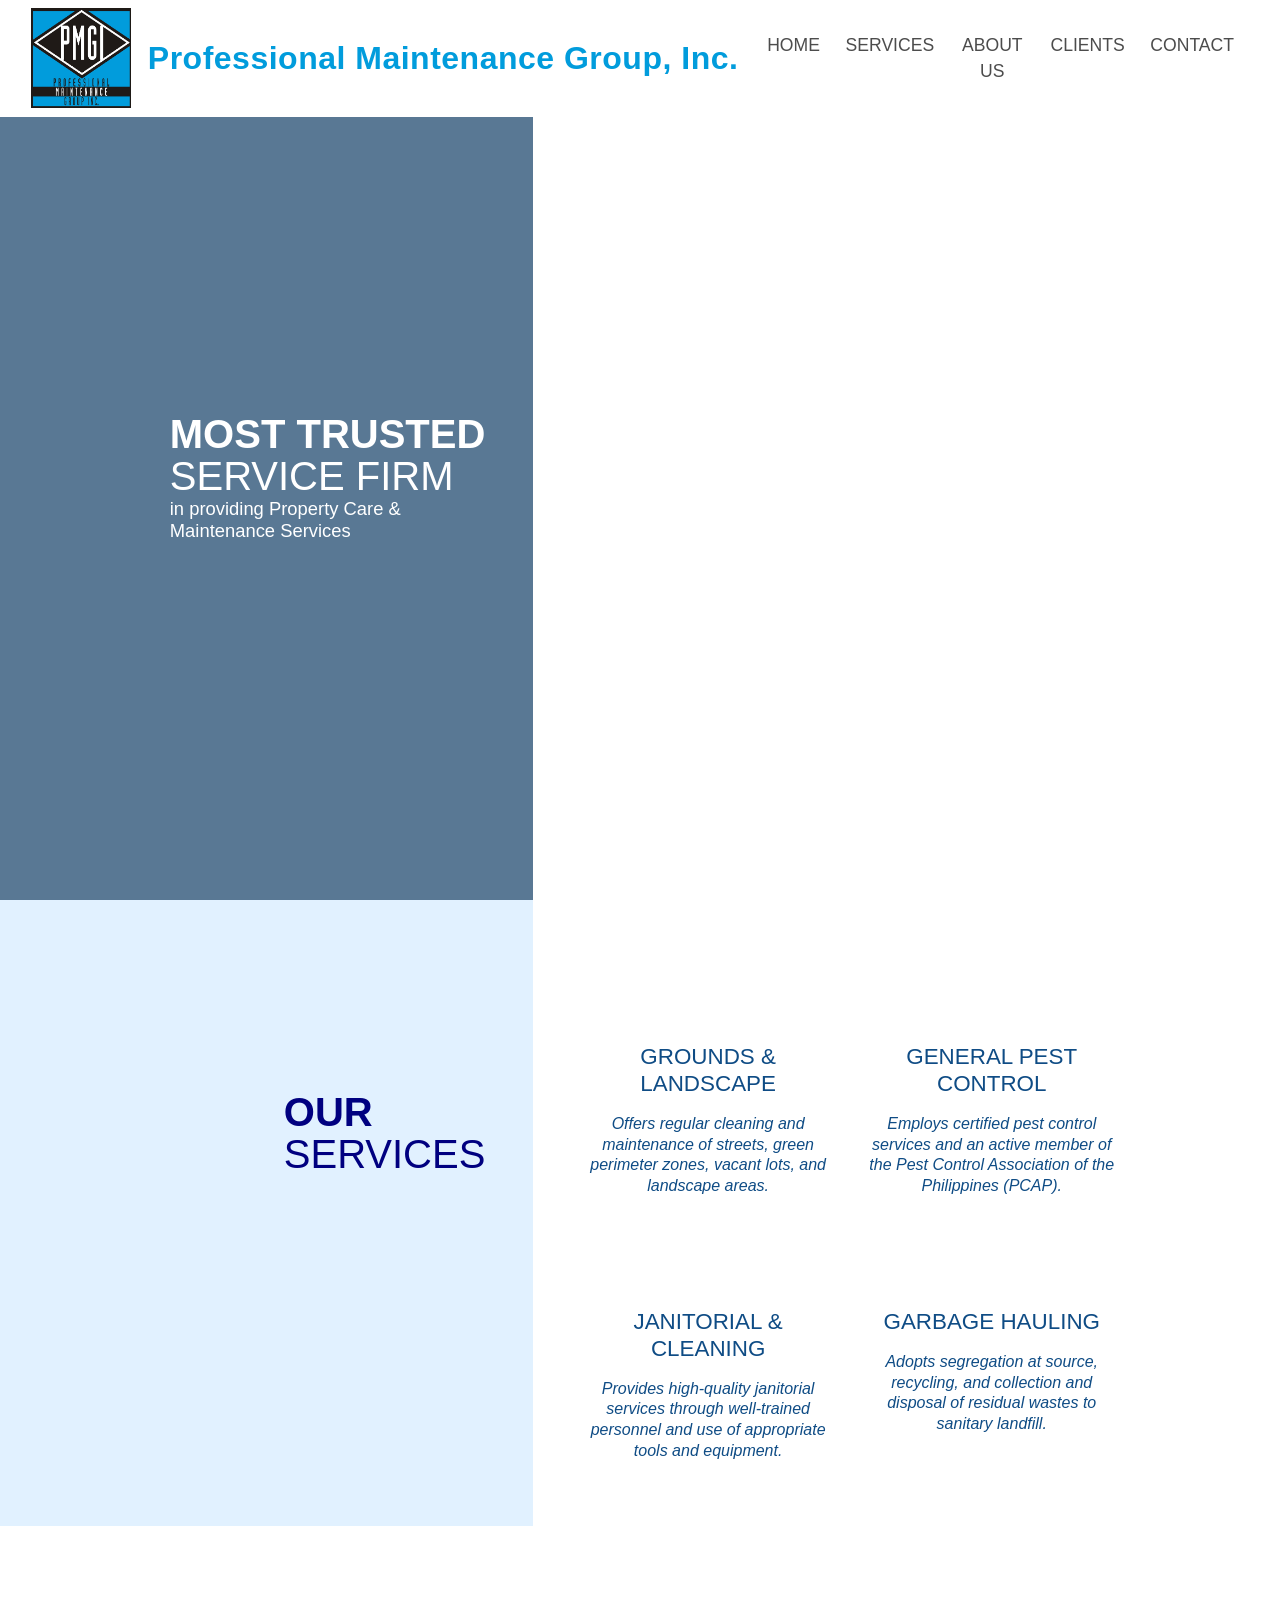
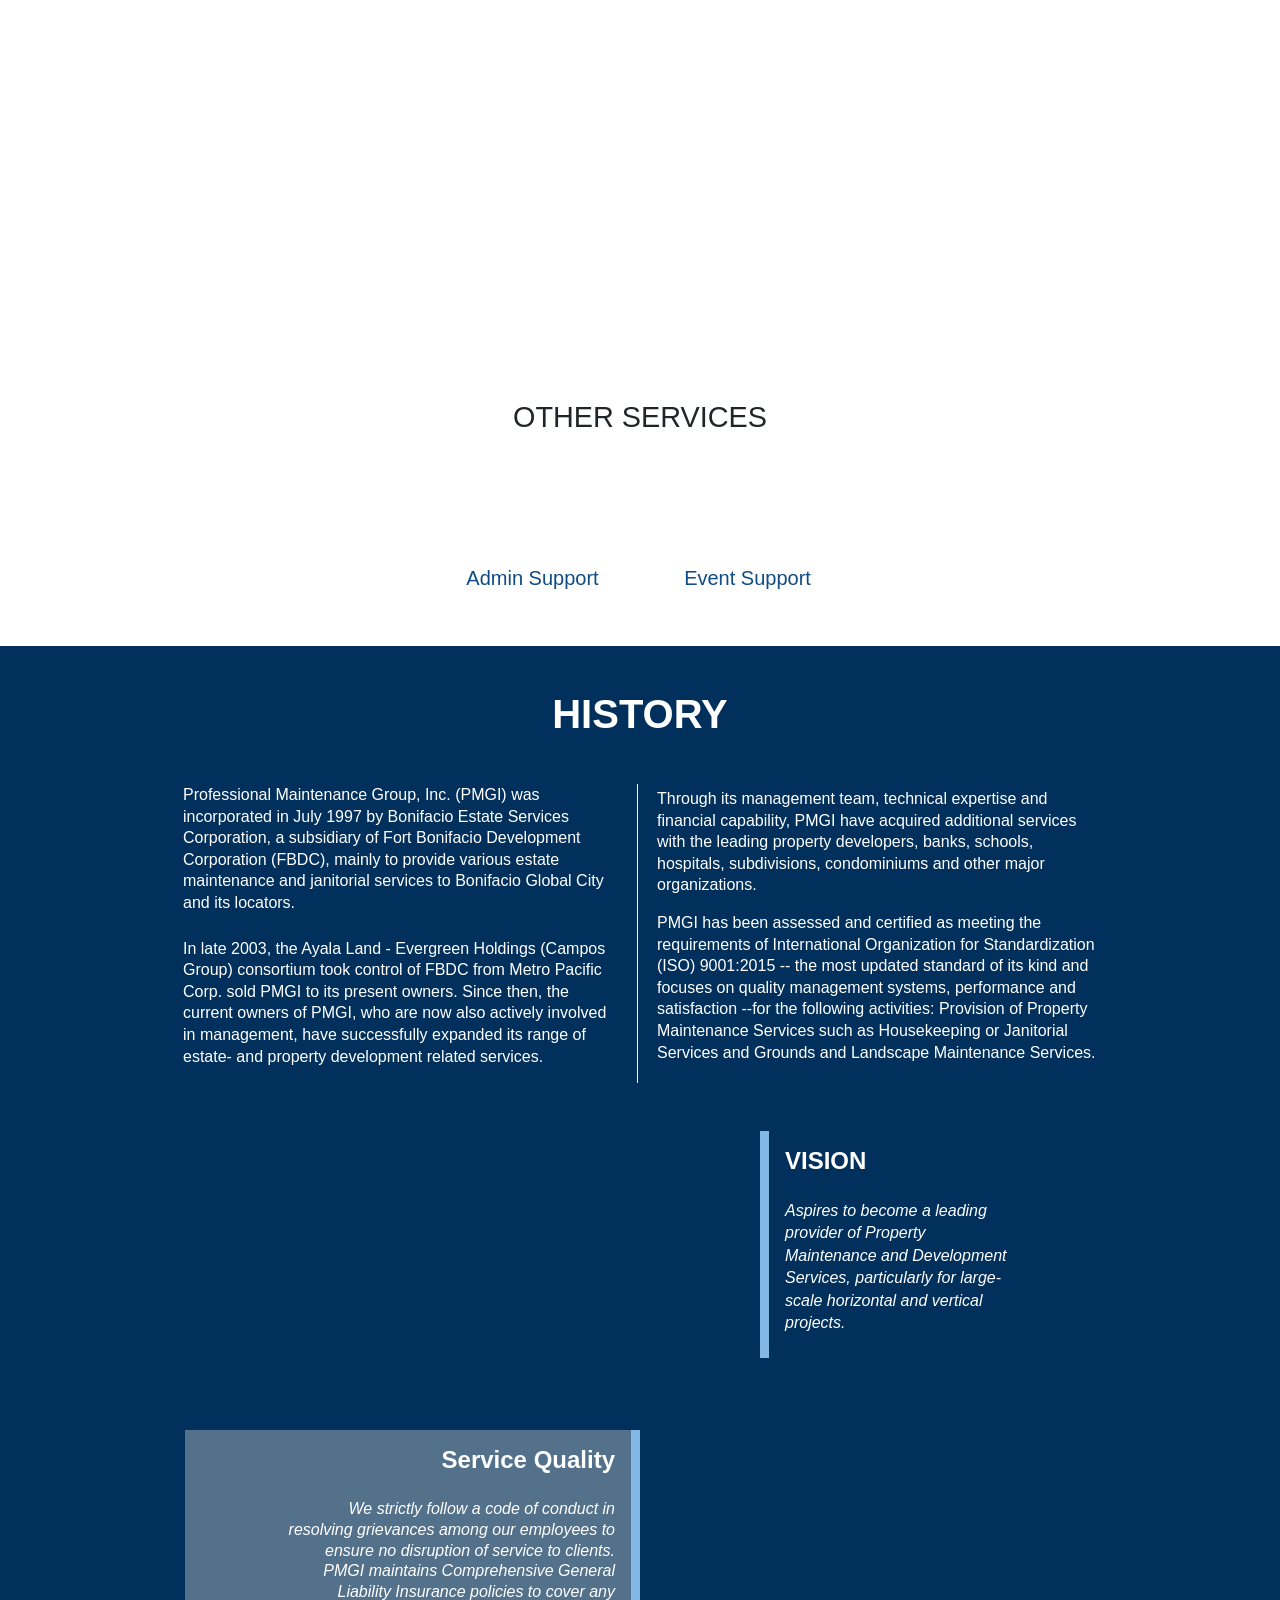
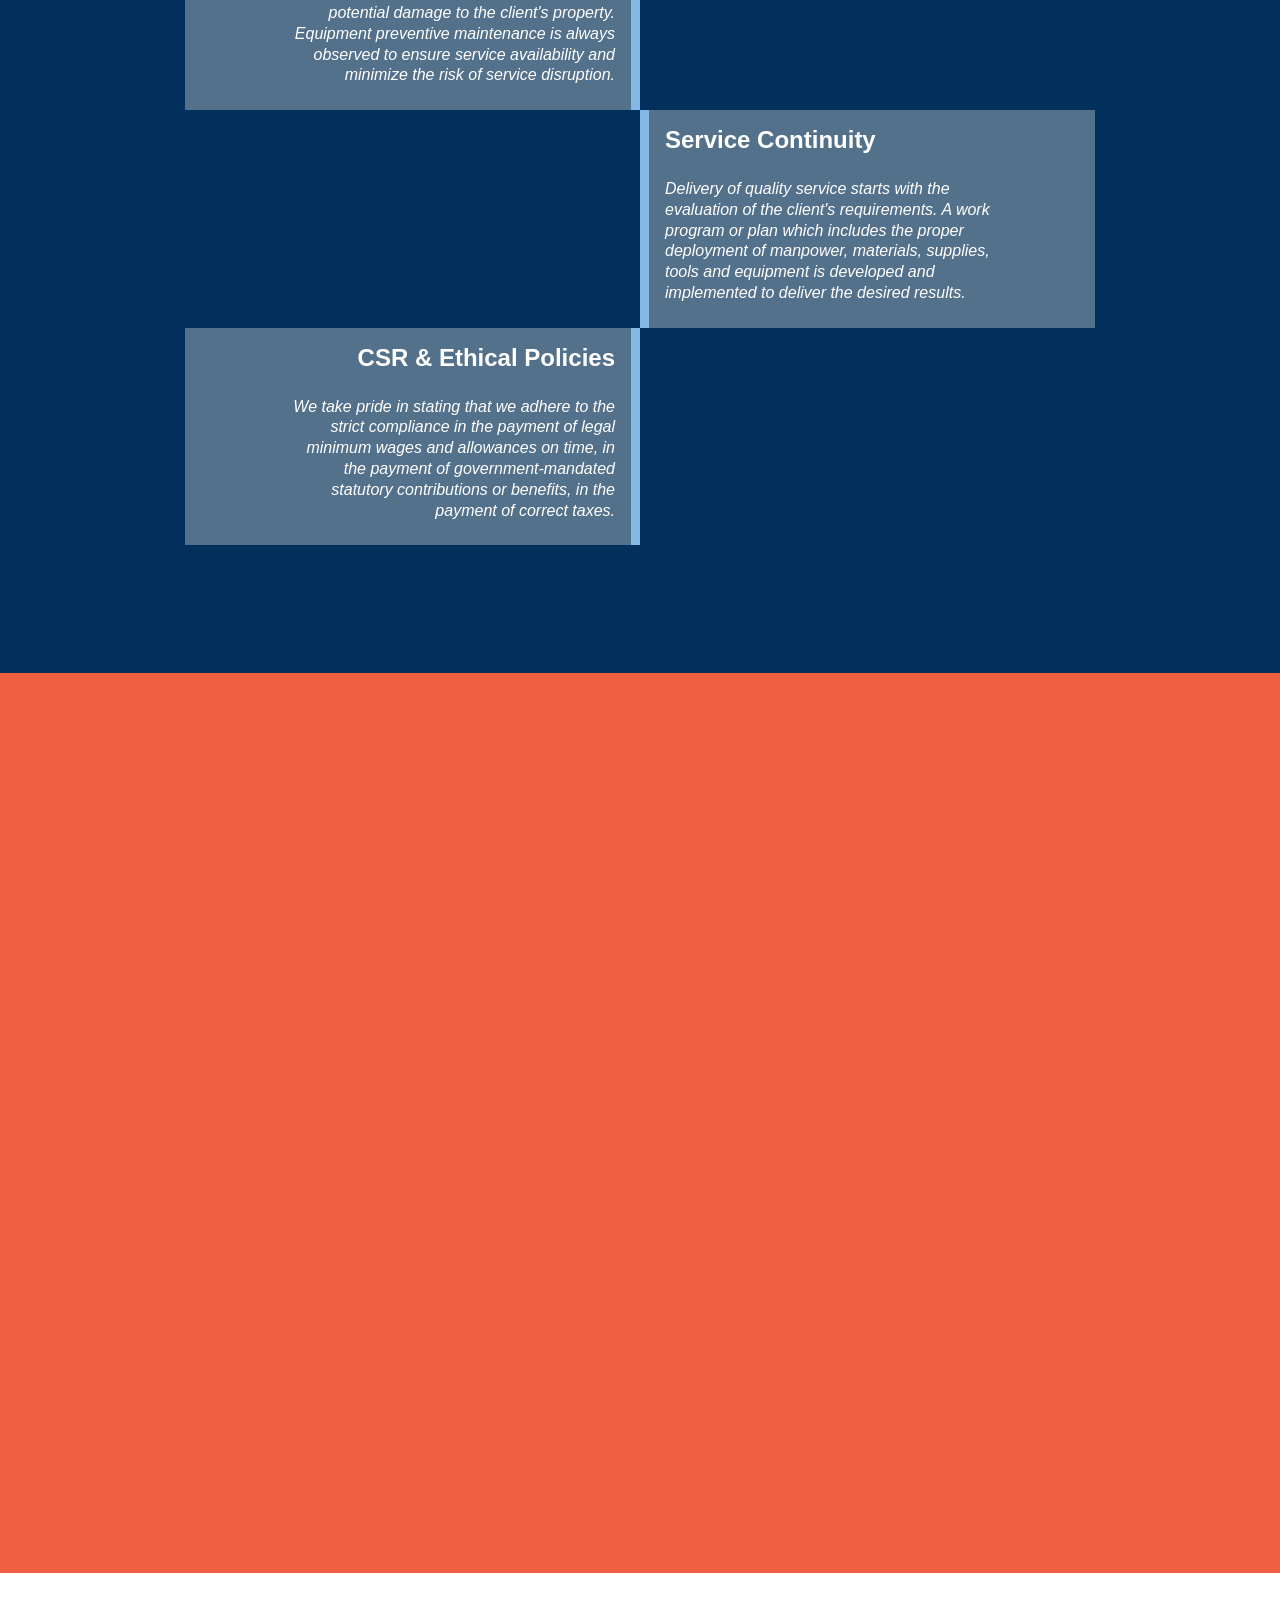
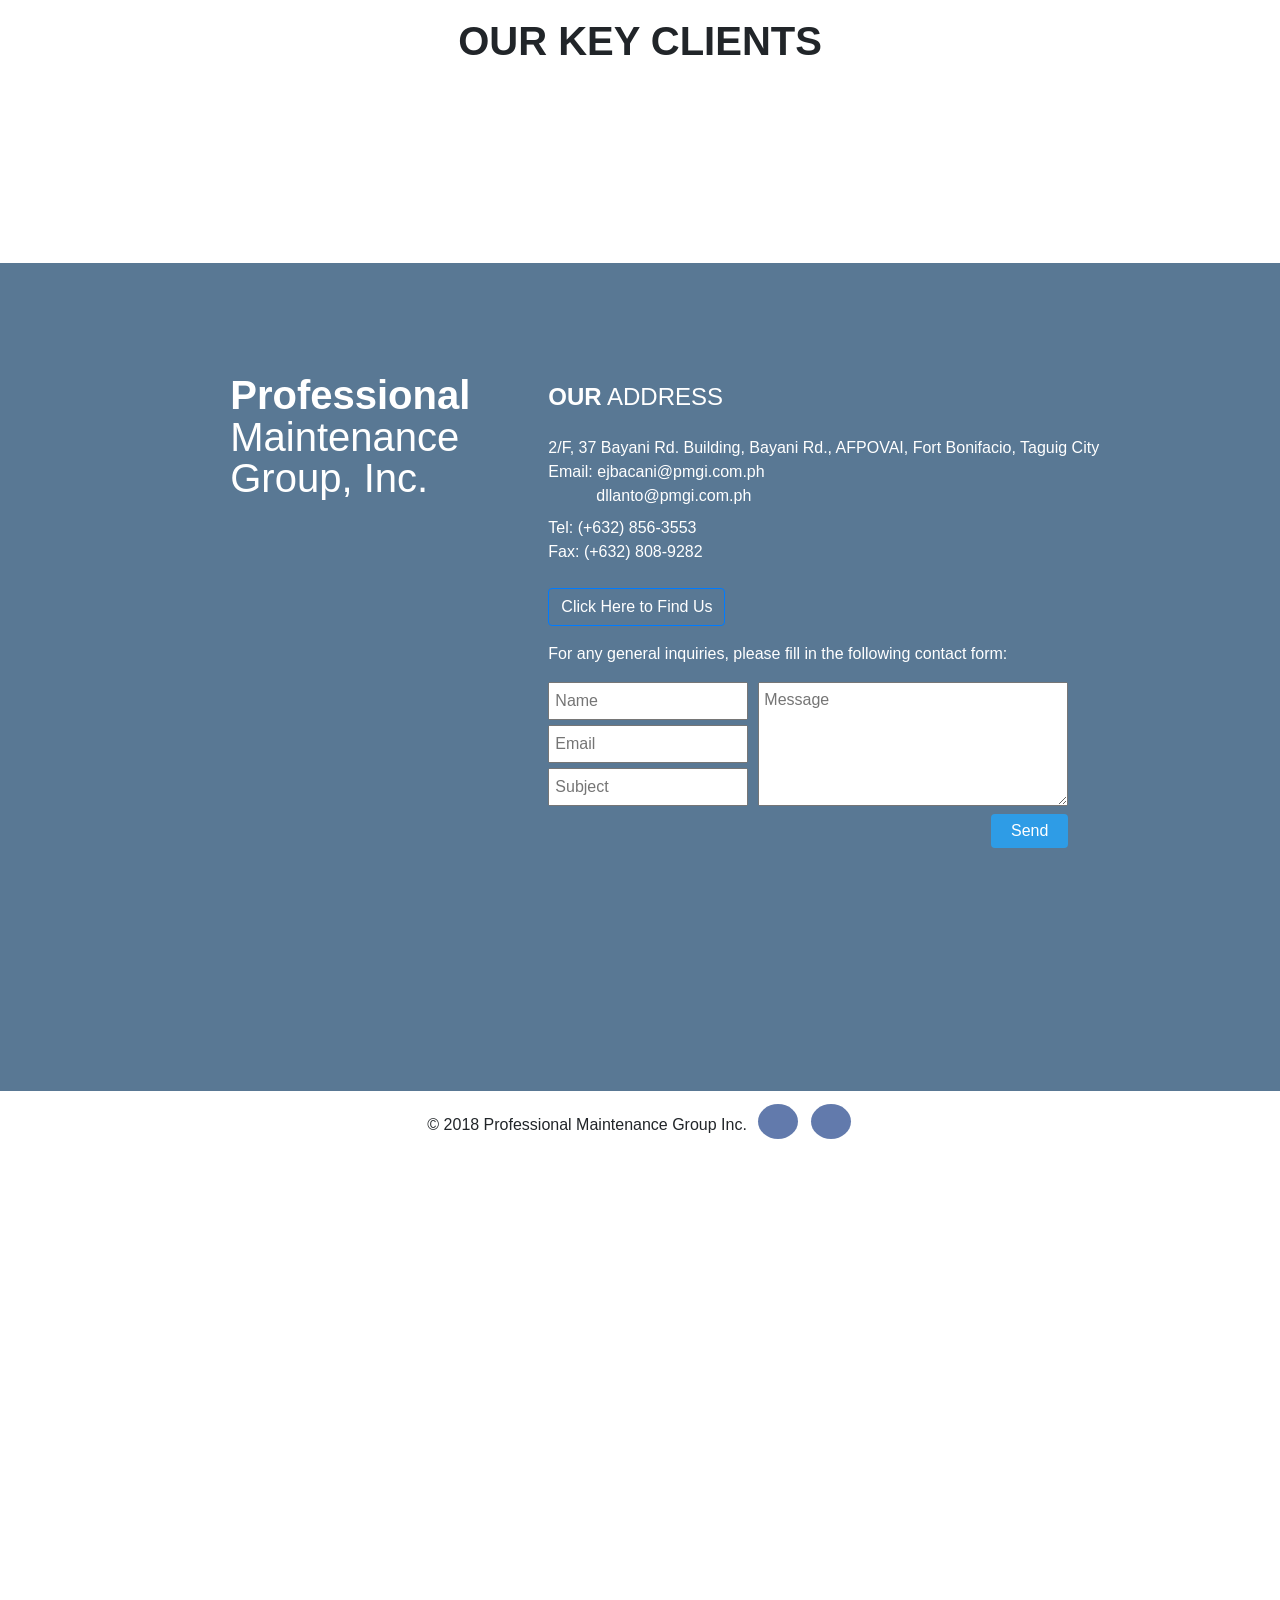
==== commit a1650da3: "PHPMailer" ====
--- a/public_html/index.html
+++ b/public_html/index.html
@@ -16,7 +16,7 @@
 			<a class="navbar-brand js-scroll-trigger p-0" href="#home">
 				<img src="img/pmgi.png" alt="PMGI Logo here">
 				<img src="img/sgslogos.png" alt="SGS Logo here" id="sgsPMGILogos">
-				<span>Professional Maintenance<br>Group, Inc.</span>
+				<span style="font-family: 'Segoe UI', Roboto, 'Helvetica Neue', sans-serif; font-size: 2rem; font-weight: 600; letter-spacing: 0.5px;">Professional Maintenance Group, Inc.</span>
 			</a>
 			<button class="navbar-toggler navbar-toggler-right" type="button" data-toggle="collapse" data-target="#navbarResponsive" aria-controls="navbarResponsive" aria-expanded="false" aria-label="Toggle navigation"><span class="navbar-toggler-icon"></span></button>
 			<div class="collapse navbar-collapse navbar-right" id="navbarResponsive">
@@ -262,25 +262,20 @@
 						<p class="mb-4 text-white">Fax:&nbsp;(+632)&nbsp;808-9282</p>
 						<button type="button" class="btn btn-outline-primary text-white" data-toggle="modal" data-backdrop="static" data-target="#popMap" data-keyboard="false">Click Here to Find Us</button>
 						<p class="mt-3 text-white">For any general inquiries, please fill in the following contact form:</p>
-						<form action="mailto:ejbacani@pmgi.com.ph" action="post" enctype="text/plain">
-						<table>
-							<tr>
-								<td style="width: 300px;">
-									<input class="w-100" type="text" name="inqName" placeholder="Name" autocomplete="off">
-								</td>
-								<td rowspan="3" style="width:400px;padding-top:3px;">
-									<textarea class="w-100" name="inqMessage" placeholder="Message" rows="4"></textarea>
-								</td>
-							</tr>
-							<tr><td style="width: 300px;"><input class="w-100" type="email" name="inqEmail" placeholder="Email" autocomplete="off"></td></tr>
-							<tr><td style="width: 300px;"><input class="w-100" type="text" name="inqSubject" placeholder="Subject" autocomplete="off"></td></tr>
-							<tr>
-								<td style="width: 300px;text-align: right;" colspan="2">
-									<button class="btn btn-primary" type="reset" name="inqSubmit" value="reset">Reset</button>
-									<button class="btn btn-primary" type="submit" name="inqSubmit" value="submit">Submit</button>
-								</td>
-							</tr>
-						</table>
+						<form action="contact.php" method="POST">
+						<div style="display:flex; gap:10px; max-width:520px;">
+							<div style="flex:0 0 200px; display:flex; flex-direction:column; gap:5px;">
+								<input type="text" name="name" placeholder="Name" required style="width:100%; padding:5px; box-sizing:border-box;">
+								<input type="email" name="email" placeholder="Email" required style="width:100%; padding:5px; box-sizing:border-box;">
+								<input type="text" name="subject" placeholder="Subject" required style="width:100%; padding:5px; box-sizing:border-box;">
+							</div>
+							<div style="flex:1; display:flex; flex-direction:column;">
+								<textarea name="message" placeholder="Message" rows="4" required style="width:100%; height:100%; padding:5px; box-sizing:border-box; resize:vertical;"></textarea>
+							</div>
+						</div>
+						<div style="max-width:520px; text-align:right; margin-top:8px;">
+							<button type="submit" style="background-color:#2e9ce6; color:#fff; border:none; padding:5px 20px; cursor:pointer; border-radius:4px;">Send</button>
+						</div>
 						</form>
 					</div>
 				</div>
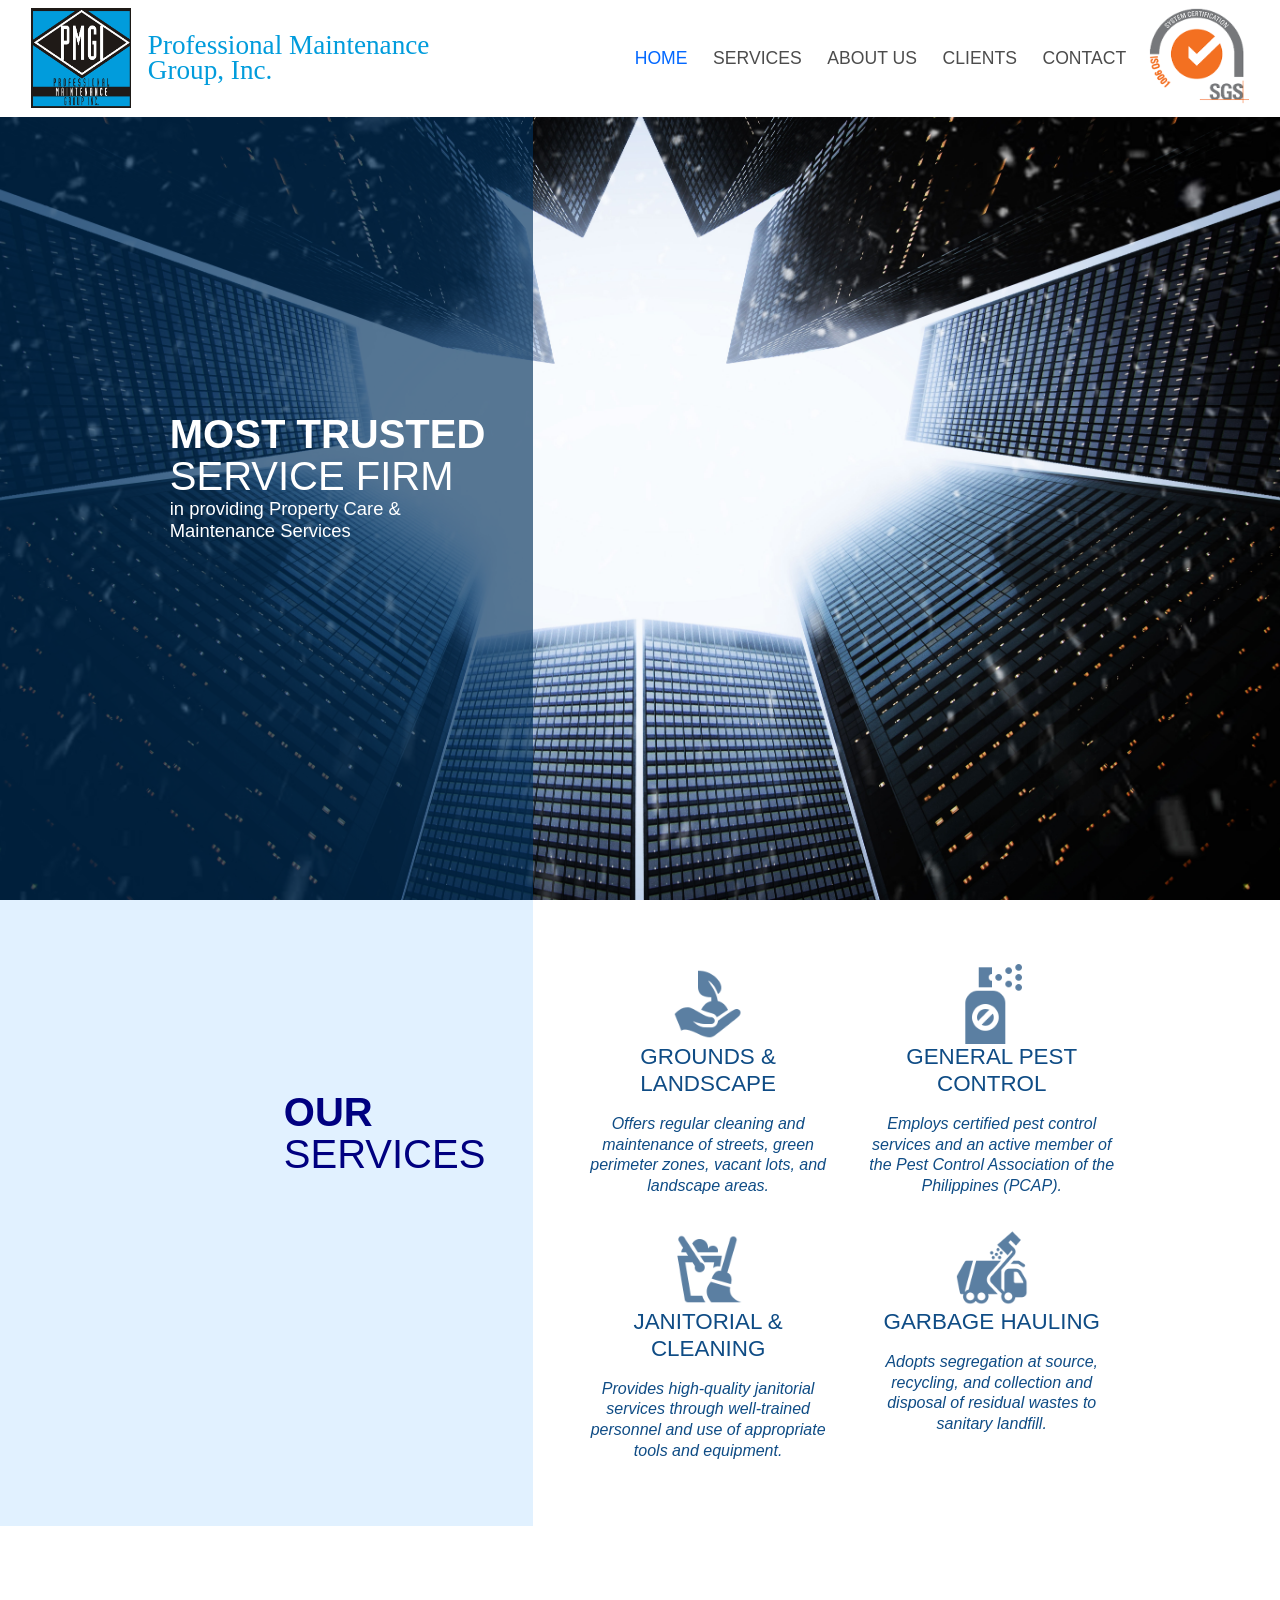
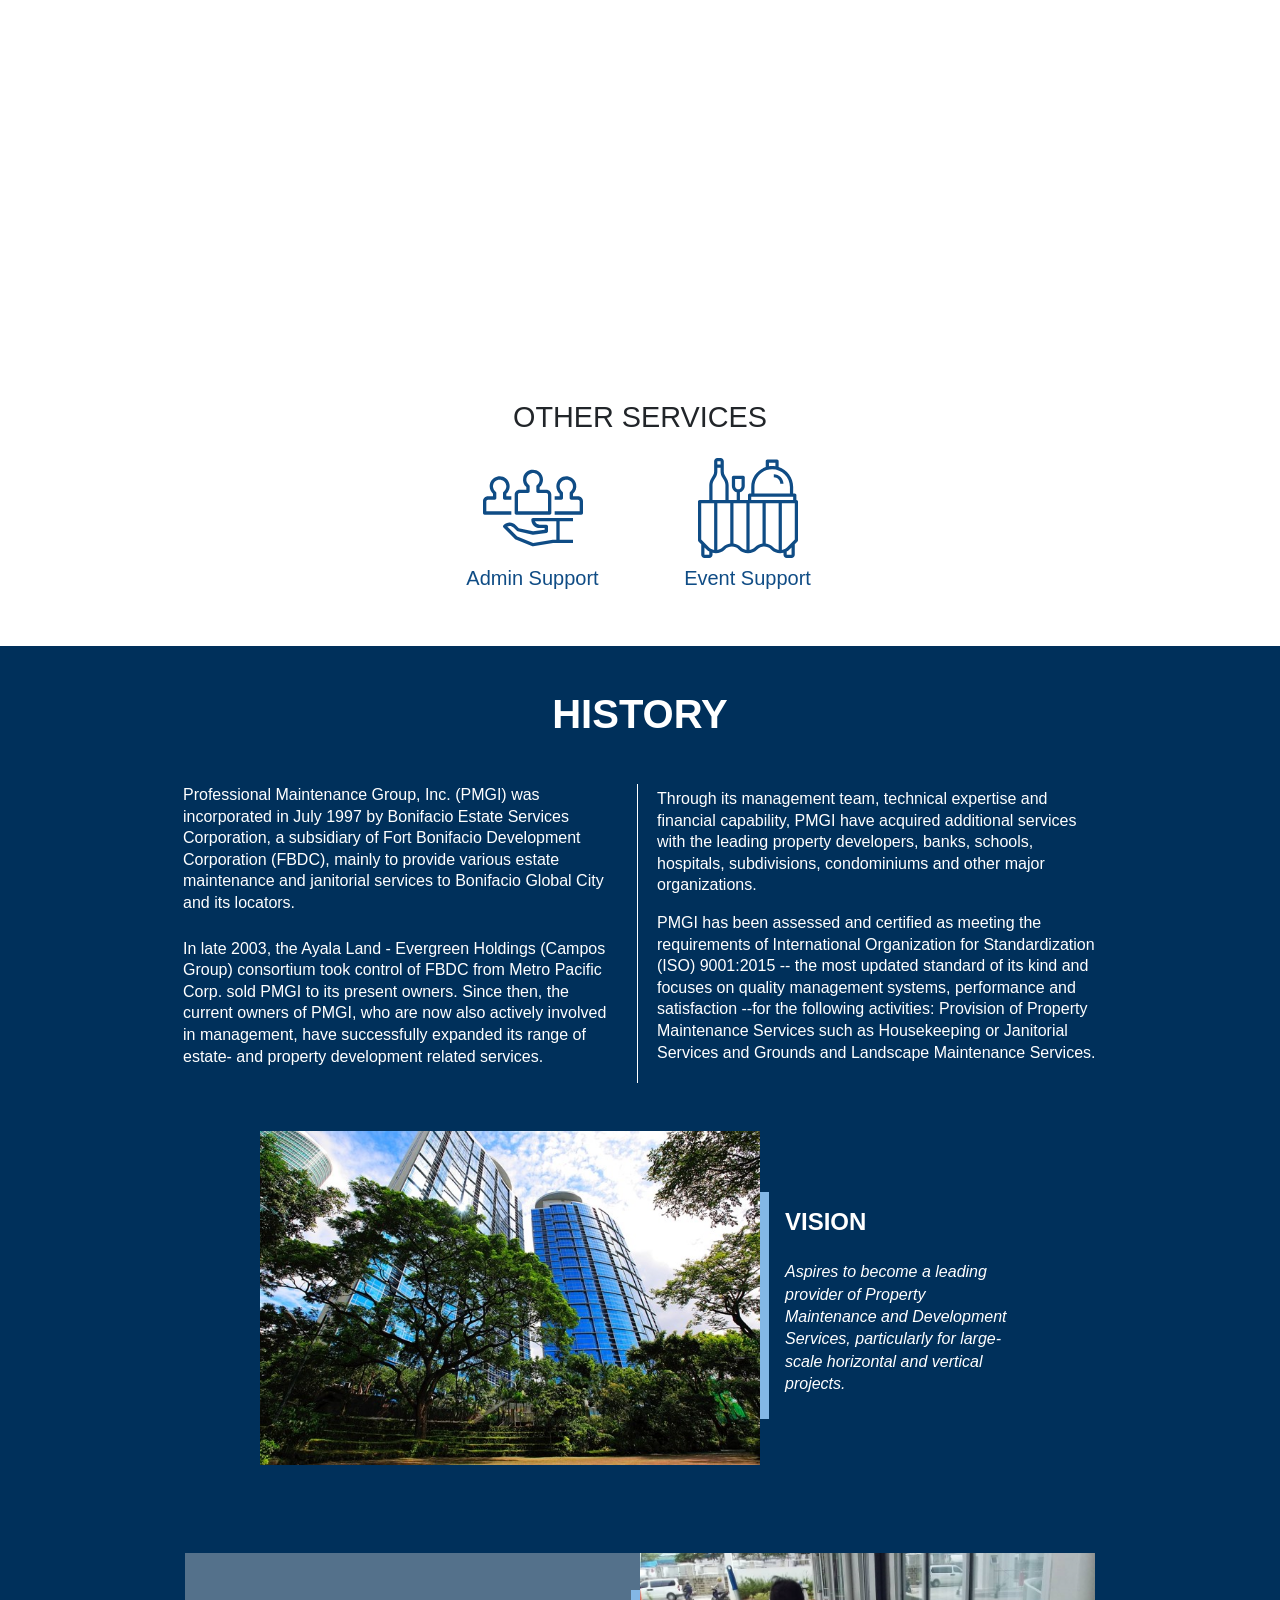
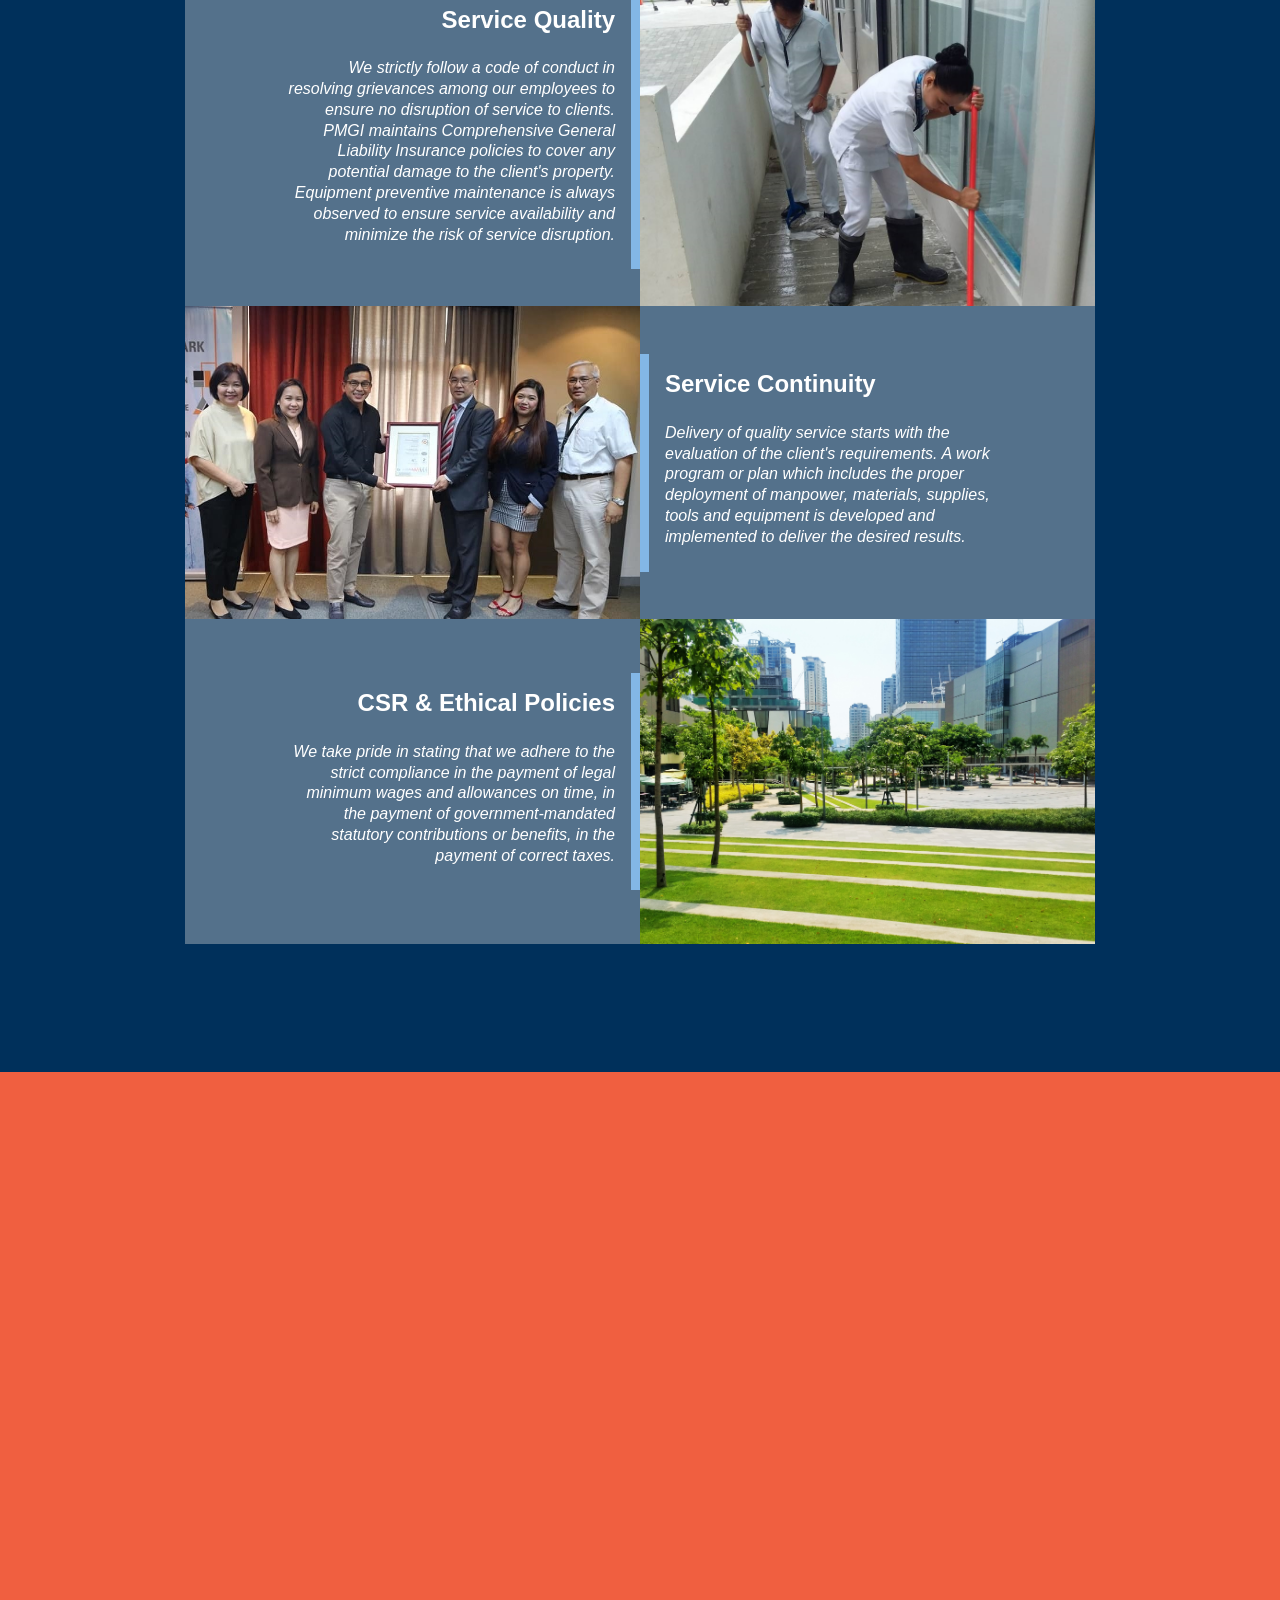
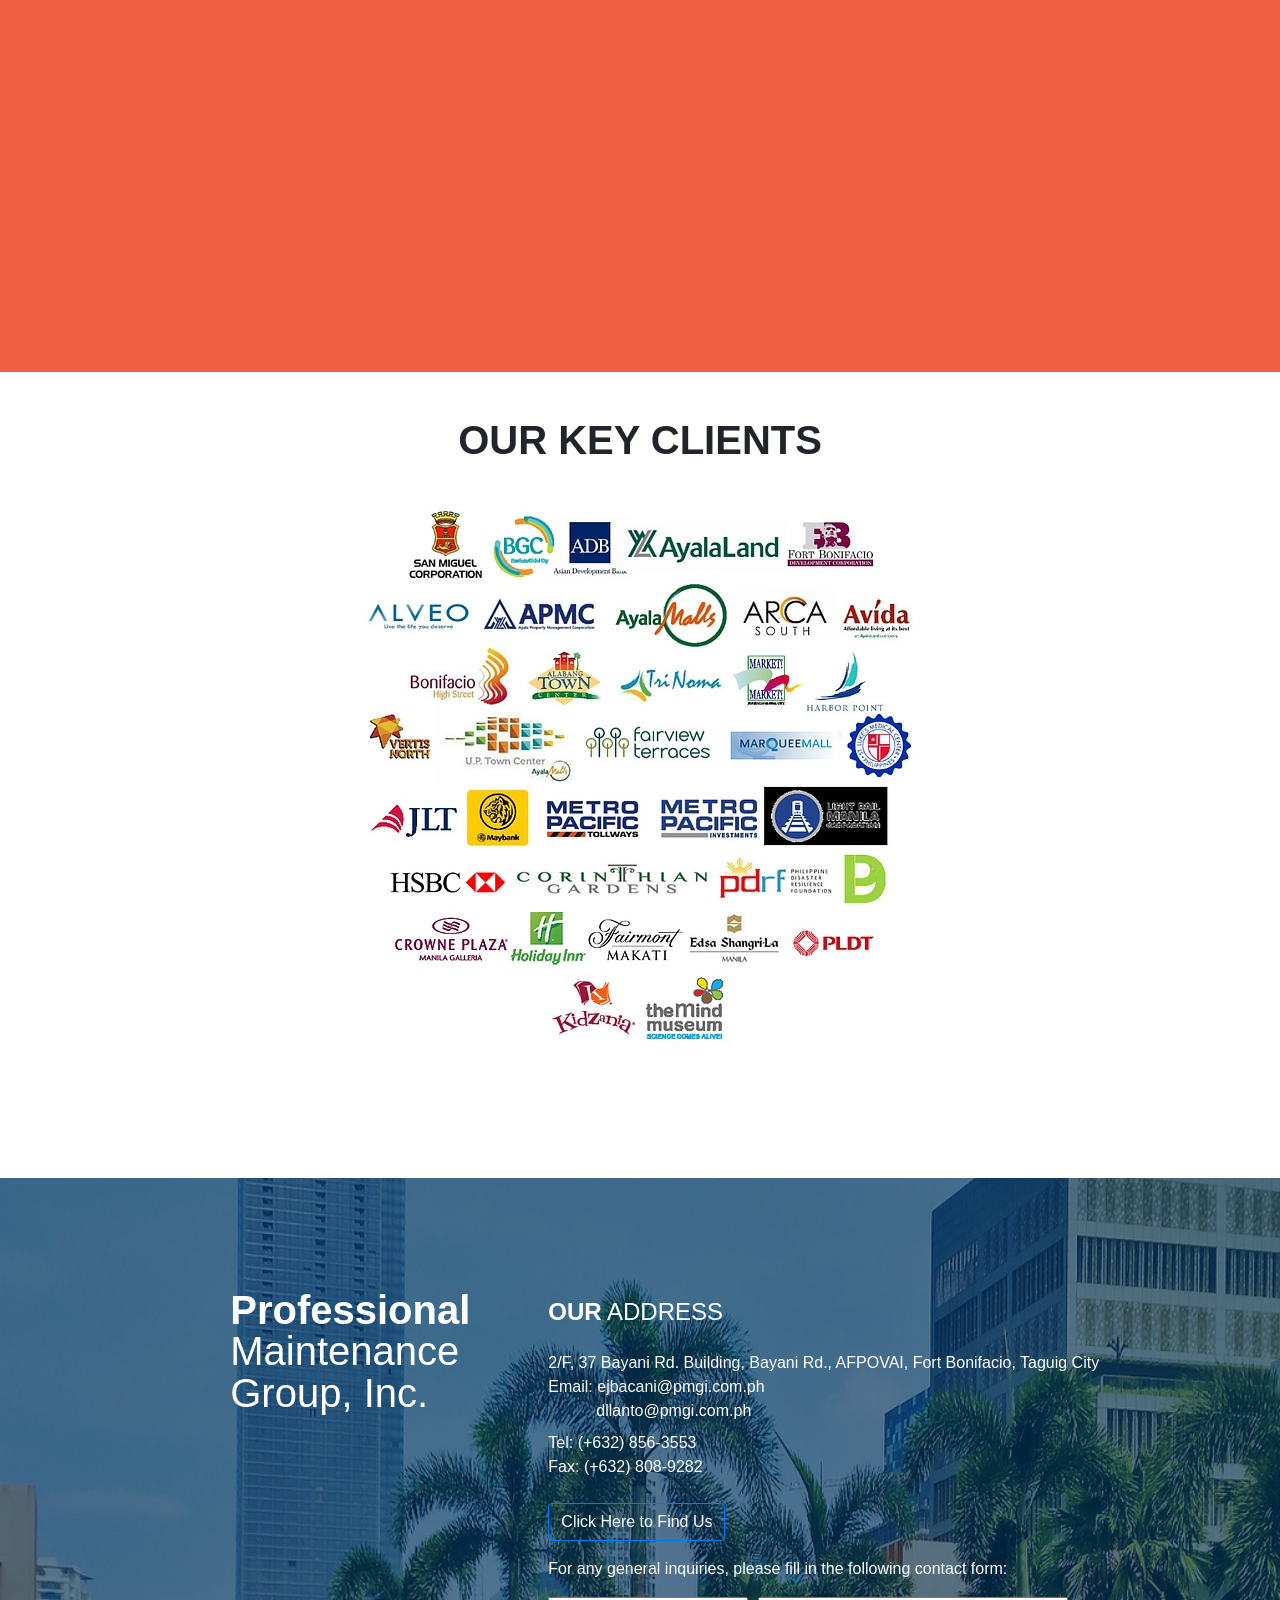
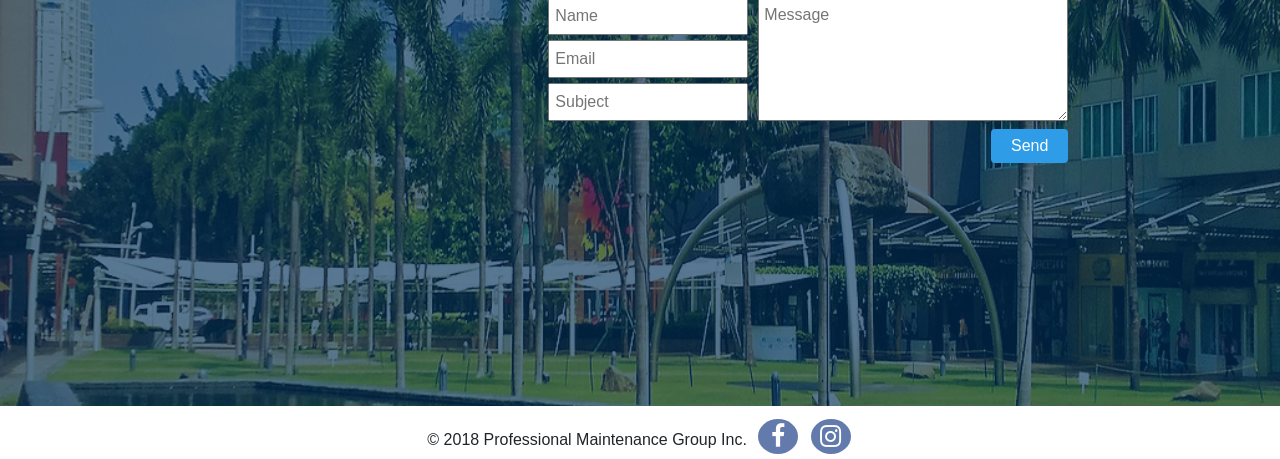
==== commit fcb70e20: "added php mailer" ====
--- a/public_html/index.html
+++ b/public_html/index.html
@@ -16,7 +16,7 @@
 			<a class="navbar-brand js-scroll-trigger p-0" href="#home">
 				<img src="img/pmgi.png" alt="PMGI Logo here">
 				<img src="img/sgslogos.png" alt="SGS Logo here" id="sgsPMGILogos">
-				<span style="font-family: 'Segoe UI', Roboto, 'Helvetica Neue', sans-serif; font-size: 2rem; font-weight: 600; letter-spacing: 0.5px;">Professional Maintenance Group, Inc.</span>
+				<span>Professional Maintenance<br>Group, Inc.</span>
 			</a>
 			<button class="navbar-toggler navbar-toggler-right" type="button" data-toggle="collapse" data-target="#navbarResponsive" aria-controls="navbarResponsive" aria-expanded="false" aria-label="Toggle navigation"><span class="navbar-toggler-icon"></span></button>
 			<div class="collapse navbar-collapse navbar-right" id="navbarResponsive">
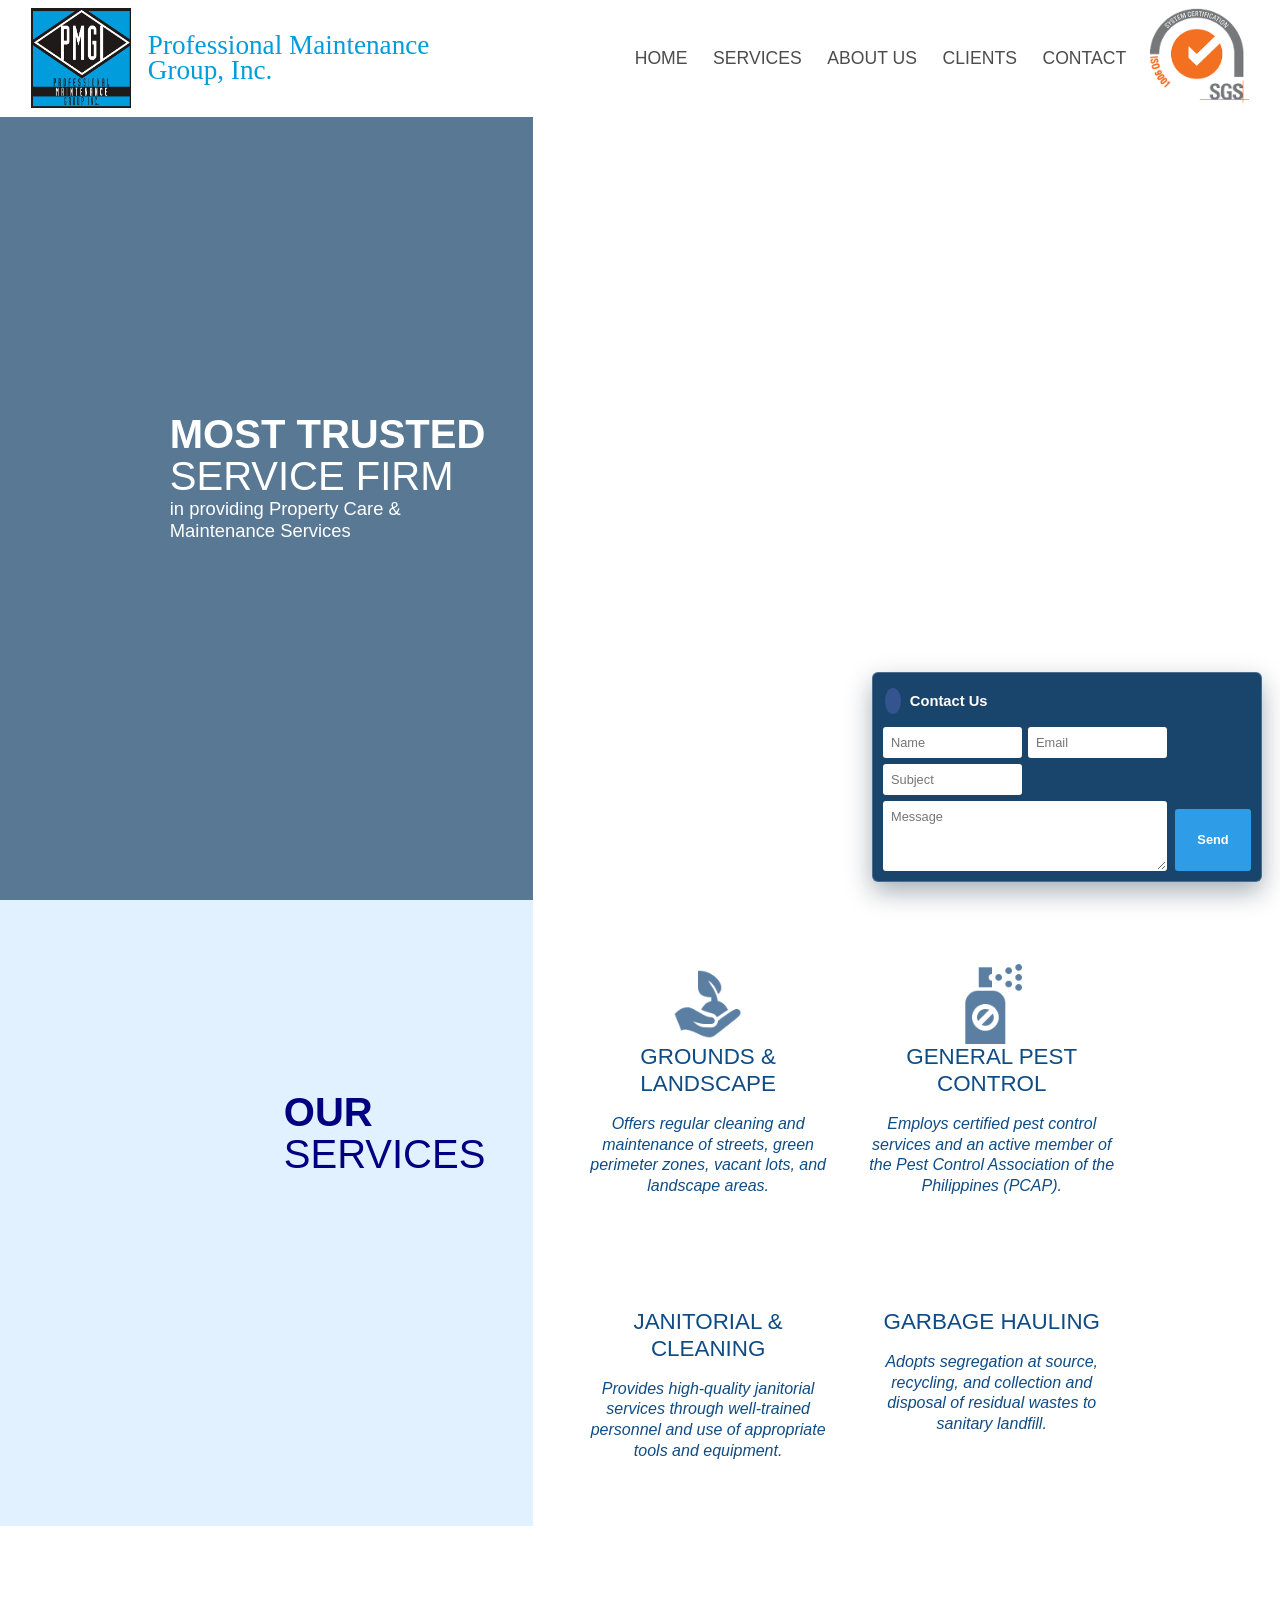
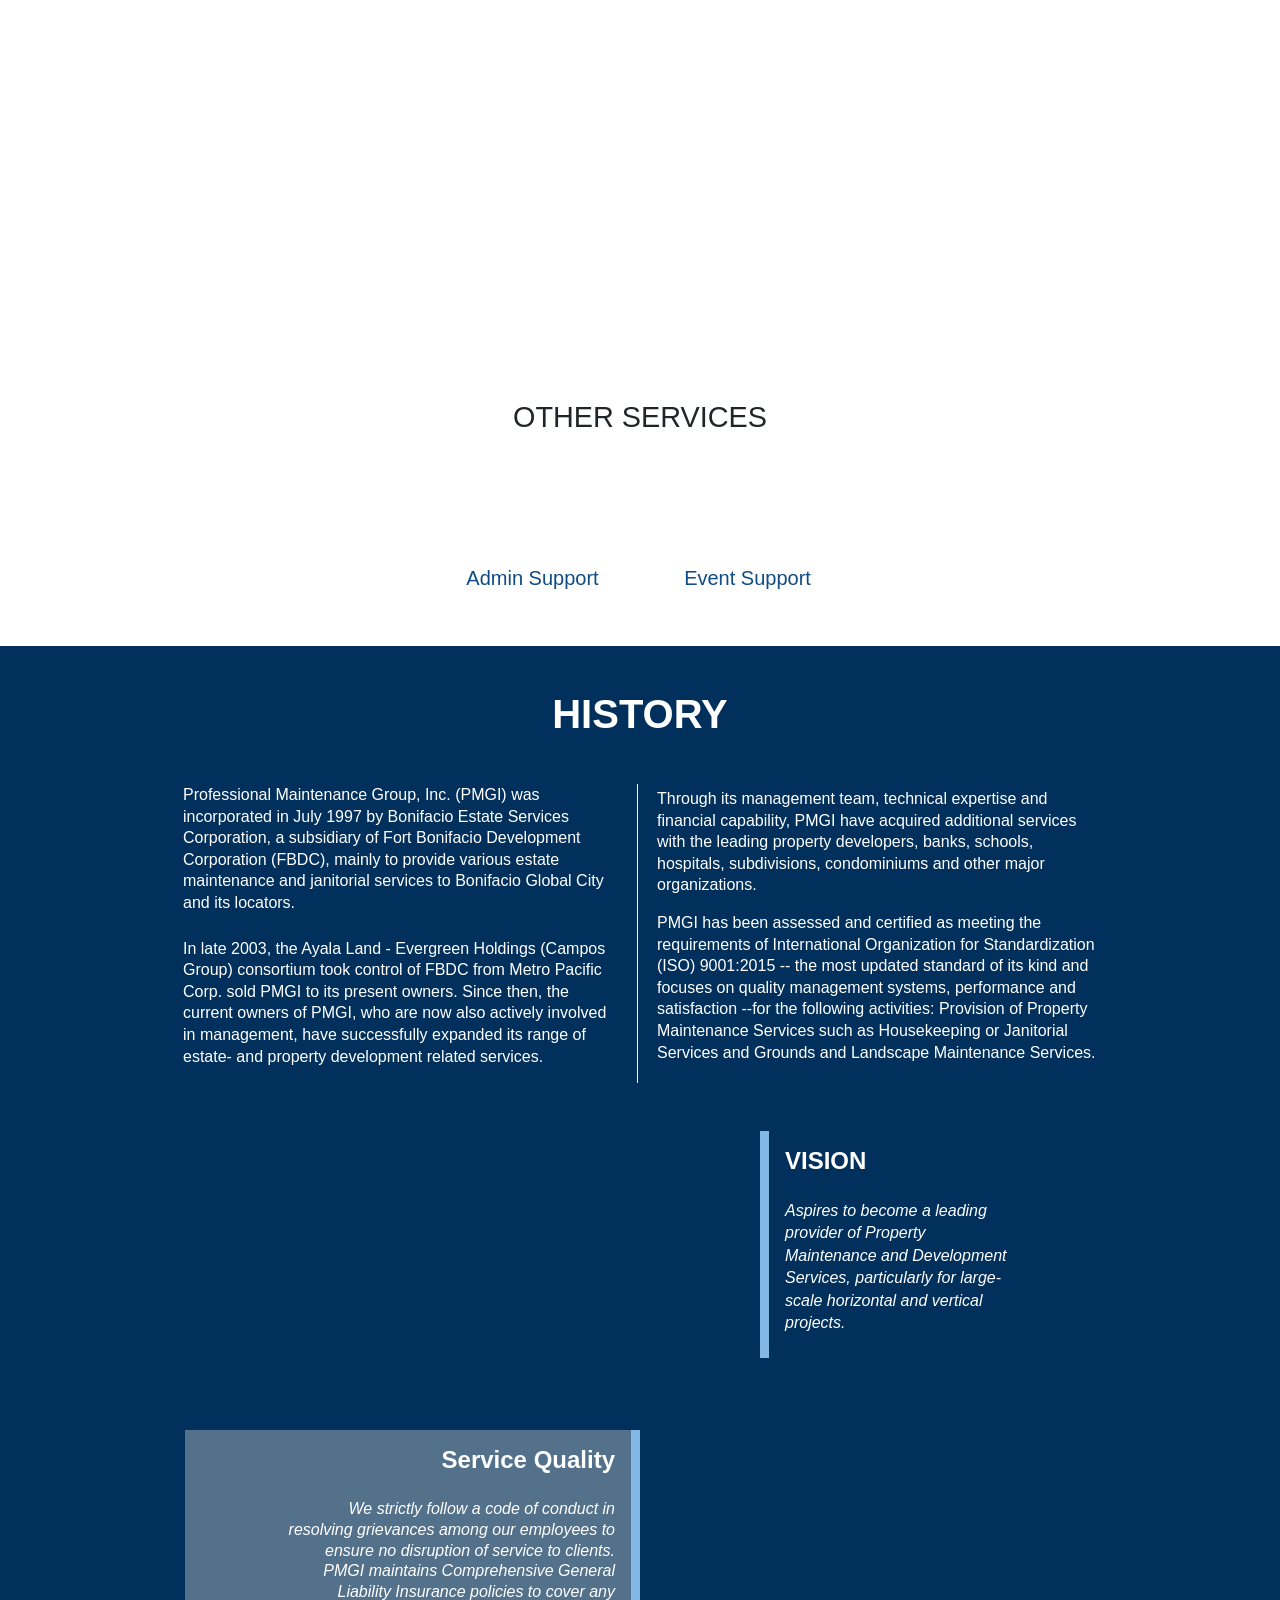
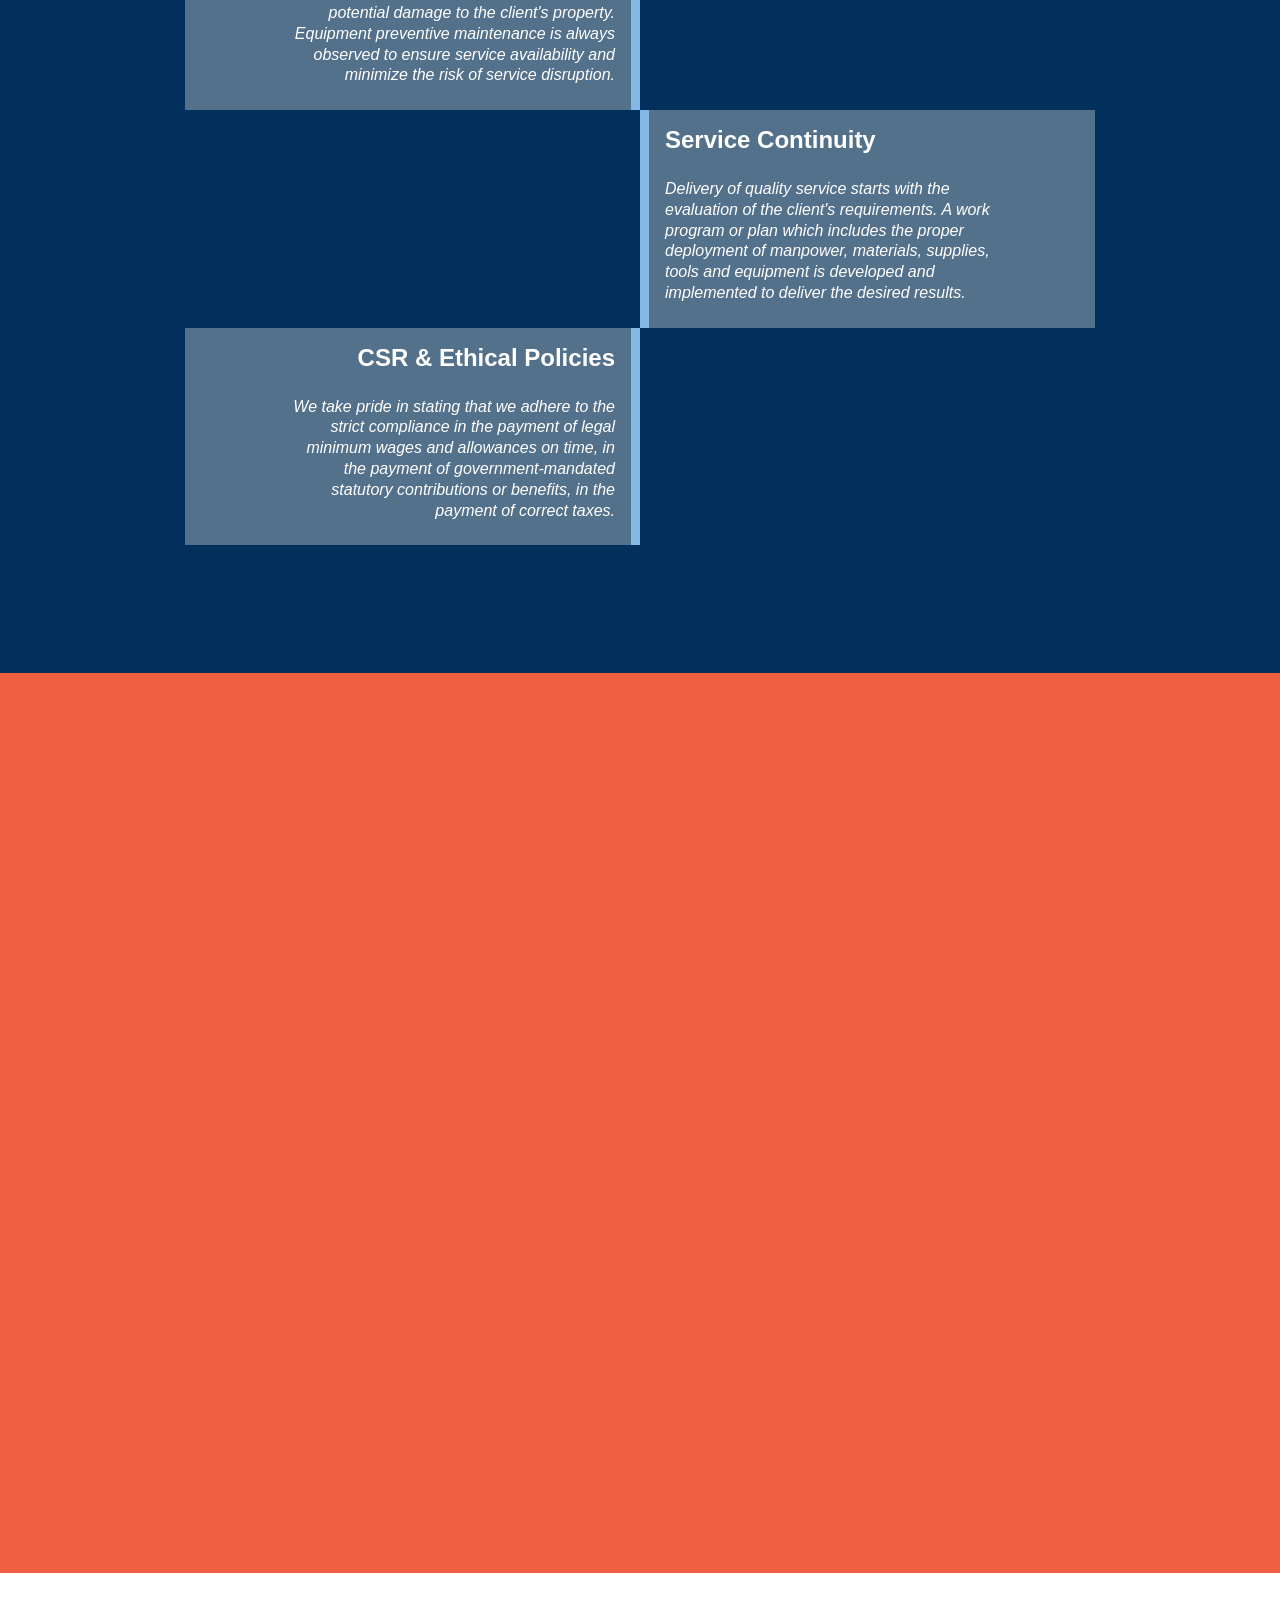
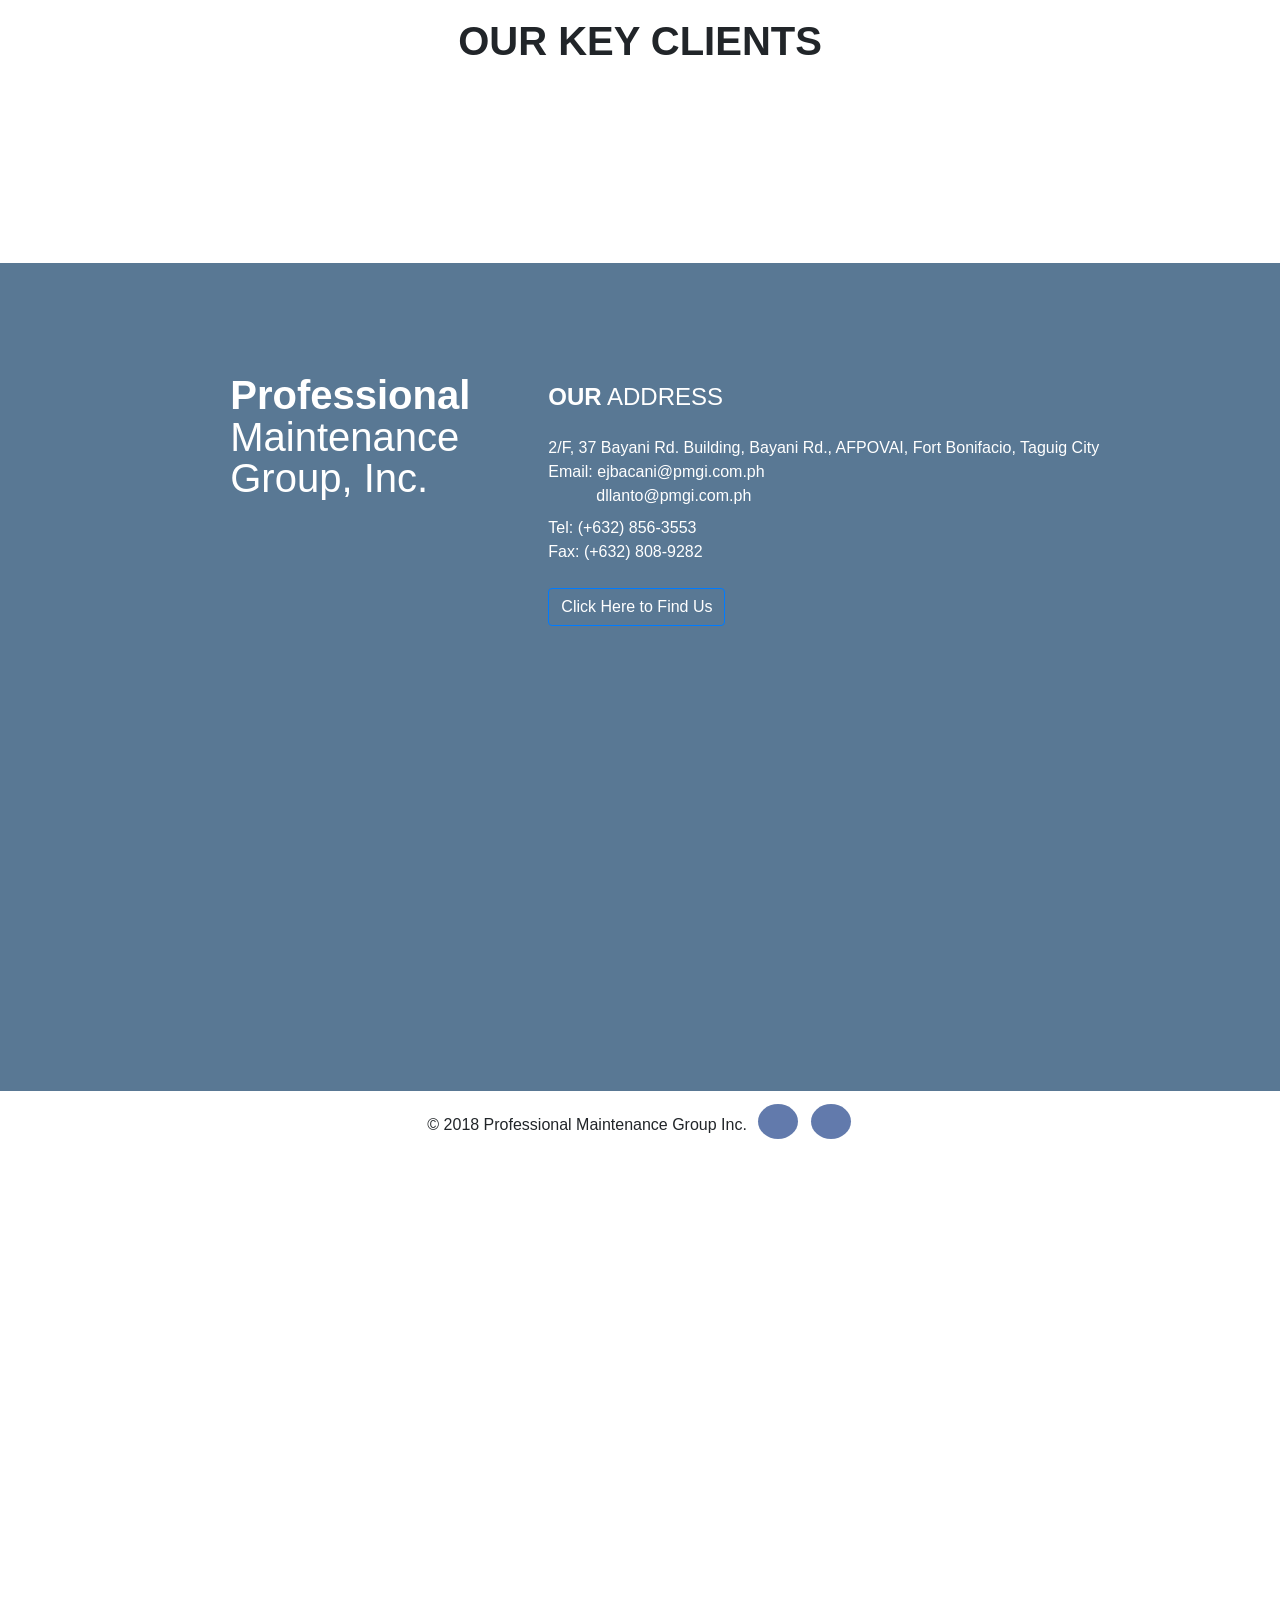
==== commit c37b012b: "sticky form for inquiries" ====
--- a/public_html/index.html
+++ b/public_html/index.html
@@ -261,27 +261,32 @@
 						<p class="mb-0 text-white">Tel:&nbsp;(+632)&nbsp;856-3553</p>
 						<p class="mb-4 text-white">Fax:&nbsp;(+632)&nbsp;808-9282</p>
 						<button type="button" class="btn btn-outline-primary text-white" data-toggle="modal" data-backdrop="static" data-target="#popMap" data-keyboard="false">Click Here to Find Us</button>
-						<p class="mt-3 text-white">For any general inquiries, please fill in the following contact form:</p>
-						<form action="contact.php" method="POST">
-						<div style="display:flex; gap:10px; max-width:520px;">
-							<div style="flex:0 0 200px; display:flex; flex-direction:column; gap:5px;">
-								<input type="text" name="name" placeholder="Name" required style="width:100%; padding:5px; box-sizing:border-box;">
-								<input type="email" name="email" placeholder="Email" required style="width:100%; padding:5px; box-sizing:border-box;">
-								<input type="text" name="subject" placeholder="Subject" required style="width:100%; padding:5px; box-sizing:border-box;">
-							</div>
-							<div style="flex:1; display:flex; flex-direction:column;">
-								<textarea name="message" placeholder="Message" rows="4" required style="width:100%; height:100%; padding:5px; box-sizing:border-box; resize:vertical;"></textarea>
-							</div>
-						</div>
-						<div style="max-width:520px; text-align:right; margin-top:8px;">
-							<button type="submit" style="background-color:#2e9ce6; color:#fff; border:none; padding:5px 20px; cursor:pointer; border-radius:4px;">Send</button>
-						</div>
-						</form>
-					</div>
-				</div>
-			</div>
-		</div>
-	</section>
+					</div>
+				</div>
+			</div>
+		</div>
+	</section>
+
+	<div class="sticky-contact-form" id="stickyContactForm">
+		<form action="contact.php" method="POST" class="sticky-contact-form-inner" id="contactForm">
+			<div class="sticky-contact-heading">
+				<i class="fa fa-envelope" aria-hidden="true"></i>
+				<span>Contact Us</span>
+			</div>
+			<div class="sticky-contact-grid">
+				<input type="text" name="name" placeholder="Name" required aria-label="Name">
+				<input type="email" name="email" placeholder="Email" required aria-label="Email">
+				<input type="text" name="subject" placeholder="Subject" required aria-label="Subject">
+				<textarea name="message" placeholder="Message" rows="3" required aria-label="Message"></textarea>
+			</div>
+			<div class="contact-honeypot" aria-hidden="true">
+				<label for="website">Leave this field empty</label>
+				<input type="text" id="website" name="website" tabindex="-1" autocomplete="off">
+			</div>
+			<input type="hidden" name="submitted_at" id="submitted_at" value="">
+			<button type="submit" class="sticky-contact-send">Send</button>
+		</form>
+	</div>
 
 	<footer class="text-center">
 		<p class="mt-2">&copy;&nbsp;2018 Professional Maintenance Group Inc.&nbsp;&nbsp;<a class="fa fa-facebook" href="https://www.facebook.com/ProfessionalMaintenanceGroupInc/" target="_blank"></a>&nbsp;&nbsp;<a class="fa fa-instagram" href="https://www.instagram.com/pmgi_ph/" target="_blank"></a></p>
--- a/public_html/css/creative.css
+++ b/public_html/css/creative.css
@@ -301,6 +301,95 @@
 	background-color: rgba(0, 48, 91, 0.65);
 }
 
+.sticky-contact-form {
+	position: fixed;
+	right: 18px;
+	bottom: 18px;
+	width: 390px;
+	max-width: calc(100vw - 36px);
+	z-index: 1040;
+}
+
+.sticky-contact-form-inner {
+	display: grid;
+	grid-template-columns: 1fr 76px;
+	gap: 8px;
+	margin: 0;
+	padding: 10px;
+	background: rgba(0, 48, 91, 0.9);
+	border: 1px solid rgba(255, 255, 255, 0.22);
+	border-radius: 6px;
+	box-shadow: 0 10px 26px rgba(0, 25, 48, 0.35);
+}
+
+.sticky-contact-heading {
+	display: flex;
+	grid-column: 1 / -1;
+	align-items: center;
+	gap: 7px;
+	color: #fff;
+	font-size: 0.92rem;
+	font-weight: 700;
+	line-height: 1;
+}
+
+.sticky-contact-heading .fa {
+	width: auto;
+	color: #2e9ce6;
+	font-size: 1rem;
+}
+
+.sticky-contact-grid {
+	display: grid;
+	grid-template-columns: 1fr 1fr;
+	grid-column: 1;
+	gap: 6px;
+}
+
+.sticky-contact-grid input,
+.sticky-contact-grid textarea {
+	width: 100%;
+	border: 1px solid rgba(255, 255, 255, 0.45);
+	border-radius: 3px;
+	box-sizing: border-box;
+	color: #1f2933;
+	font-size: 0.8rem;
+	padding: 5px 7px;
+}
+
+.sticky-contact-grid textarea {
+	grid-column: 1 / -1;
+	min-height: 62px;
+	resize: vertical;
+}
+
+.sticky-contact-send {
+	align-self: end;
+	height: 62px;
+	width: 100%;
+	border: 0;
+	border-radius: 3px;
+	background: #2e9ce6;
+	color: #fff;
+	cursor: pointer;
+	font-size: 0.8rem;
+	font-weight: 700;
+}
+
+.sticky-contact-send:hover,
+.sticky-contact-send:focus {
+	background: #1688d4;
+	outline: none;
+}
+
+.contact-honeypot {
+	position: absolute;
+	left: -9999px;
+	width: 1px;
+	height: 1px;
+	overflow: hidden;
+}
+
 .modal-dialog {
 	max-width: calc(100vw - 10%);
 	max-height: calc(100vh - 40%);
@@ -486,6 +575,23 @@
 		line-height: 1.5;
 		border-radius: .2rem;
 	}
+	.sticky-contact-form {
+		right: 10px;
+		bottom: 10px;
+		width: calc(100vw - 20px);
+	}
+	.sticky-contact-form-inner {
+		grid-template-columns: 1fr 68px;
+		padding: 8px;
+	}
+	.sticky-contact-grid input,
+	.sticky-contact-grid textarea {
+		font-size: 0.75rem;
+		padding: 4px 6px;
+	}
+	.sticky-contact-heading {
+		font-size: 0.82rem;
+	}
 	footer p {
 		font-size: 0.8rem;
 		margin-bottom: 0.5rem;
@@ -824,4 +930,4 @@
 		flex: 0 0 600px;
 		max-width: 600px;
 	}
-}+}
